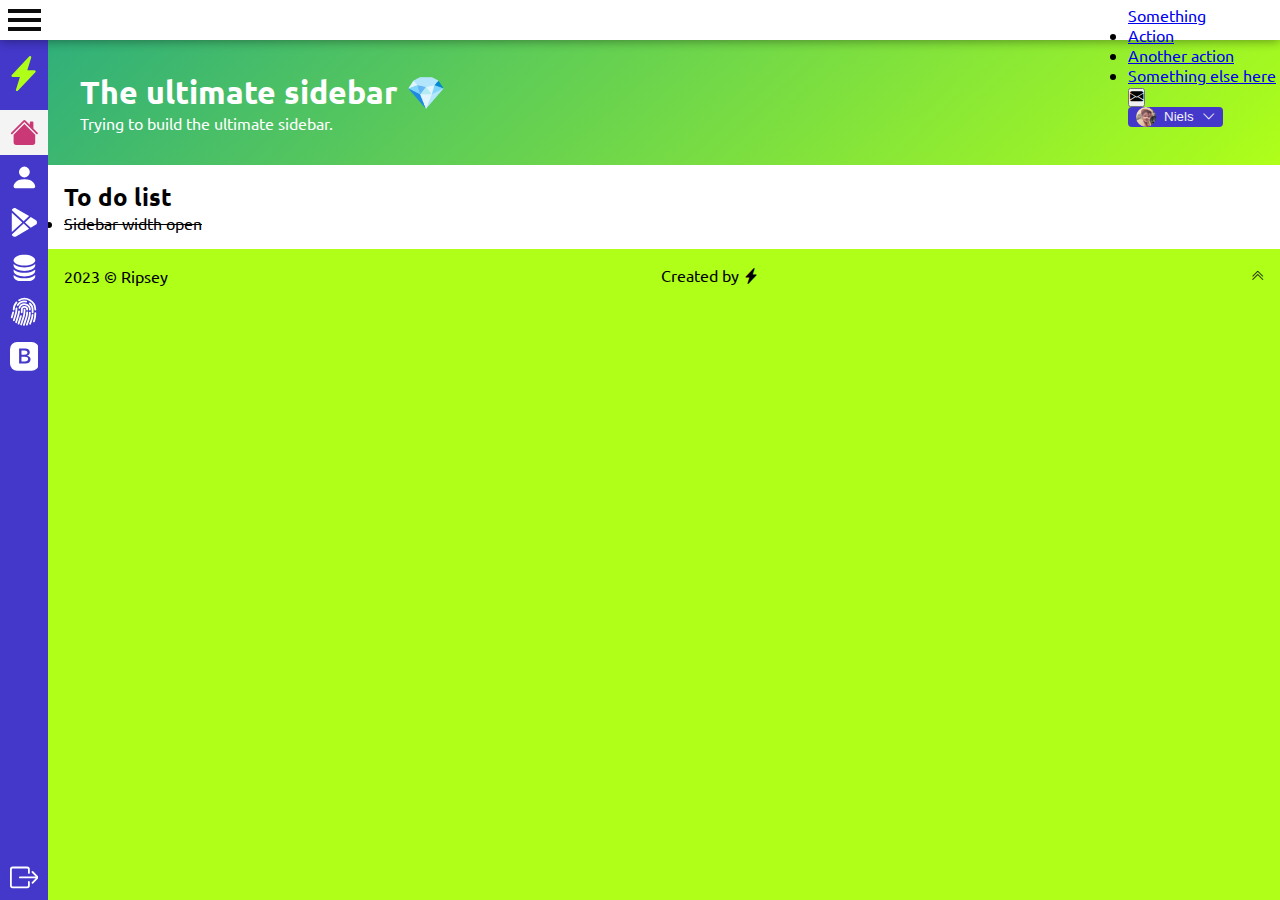
==== index.html @ 2b61cecc "Sidebar width open" ====
<!DOCTYPE html>
<html class="preload-transitions" lang="nl">
  <head>
    <meta charset="UTF-8" />
    <meta http-equiv="X-UA-Compatible" content="IE=edge" />
    <meta name="viewport" content="width=device-width, initial-scale=1.0" />
    <title>Sidebar demo</title>
    <link
      href="https://cdn.jsdelivr.net/npm/bootstrap@5.2.3/dist/css/bootstrap.min.css"
      rel="stylesheet"
      integrity="sha384-rbsA2VBKQhggwzxH7pPCaAqO46MgnOM80zW1RWuH61DGLwZJEdK2Kadq2F9CUG65"
      crossorigin="anonymous"
    />
    <link rel="stylesheet" href="default.css" />
    <script
      src="https://cdn.jsdelivr.net/npm/bootstrap@5.2.3/dist/js/bootstrap.bundle.min.js"
      integrity="sha384-kenU1KFdBIe4zVF0s0G1M5b4hcpxyD9F7jL+jjXkk+Q2h455rYXK/7HAuoJl+0I4"
      crossorigin="anonymous"
    ></script>
    <script defer src="app.js"></script>
  </head>

  <body>
    <section class="app">
      <section class="topbar">
        <button class="menu-icon-btn">
          <span></span>
          <span></span>
          <span></span>
        </button>
        <div class="d-flex gap-2">
          <div class="dropdown d-none d-sm-block">
            <a
              class="btn btn-sm btn-secondary dropdown-toggle"
              href="#"
              role="button"
              data-bs-toggle="dropdown"
              aria-expanded="false"
            >
              Something
            </a>

            <ul class="dropdown-menu">
              <li><a class="dropdown-item" href="#">Action</a></li>
              <li><a class="dropdown-item" href="#">Another action</a></li>
              <li><a class="dropdown-item" href="#">Something else here</a></li>
            </ul>
          </div>
          <button type="button" class="btn btn-sm btn-dark d-none d-sm-block">
            <i class="bi bi-envelope-fill"></i>
          </button>
          <button
            type="button"
            class="profile-settings-btn"
            data-settingsbar-btn
          >
            <img src="profile.jpeg" class="profile-picture" alt="" />
            Niels
            <i class="bi bi-chevron-down"></i>
          </button>
        </div>
      </section>
      <section class="wrapper">
        <aside class="sidebar" data-sidebar>
          <div class="top-sidebar">
            <a href="https://ripsey.be" target="_blank" class="brand-logo"
              ><svg
                xmlns="http://www.w3.org/2000/svg"
                width="24"
                height="24"
                class="bi bi-lightning-charge-fill brand-logo-svg"
                viewBox="0 0 16 16"
              >
                <path
                  d="M11.251.068a.5.5 0 0 1 .227.58L9.677 6.5H13a.5.5 0 0 1 .364.843l-8 8.5a.5.5 0 0 1-.842-.49L6.323 9.5H3a.5.5 0 0 1-.364-.843l8-8.5a.5.5 0 0 1 .615-.09z"
                /></svg
            ></a>
            <div class="brand-name">Ripsey</div>
          </div>
          <nav class="middle-sidebar">
            <ul class="sidebar-list">
              <li class="item is-active">
                <a href="another-dashboard-link.html" class="item-link">
                  <svg
                    xmlns="http://www.w3.org/2000/svg"
                    fill="currentColor"
                    class="item-icon bi bi-house-fill"
                    viewBox="0 0 16 16"
                  >
                    <path
                      d="M8.707 1.5a1 1 0 0 0-1.414 0L.646 8.146a.5.5 0 0 0 .708.708L8 2.207l6.646 6.647a.5.5 0 0 0 .708-.708L13 5.793V2.5a.5.5 0 0 0-.5-.5h-1a.5.5 0 0 0-.5.5v1.293L8.707 1.5Z"
                    />
                    <path
                      d="m8 3.293 6 6V13.5a1.5 1.5 0 0 1-1.5 1.5h-9A1.5 1.5 0 0 1 2 13.5V9.293l6-6Z"
                    />
                  </svg>
                  <div class="item-title">Dashboard</div>
                </a>
                <ul class="item-dropdown-closed-menu">
                  <li>
                    <a href="dashboard.html">Dashboard</a>
                  </li>
                </ul>
              </li>
              <li class="item">
                <a href="customers.html" class="item-link">
                  <svg
                    xmlns="http://www.w3.org/2000/svg"
                    fill="currentColor"
                    class="item-icon bi bi-person-fill"
                    viewBox="0 0 16 16"
                  >
                    <path
                      d="M3 14s-1 0-1-1 1-4 6-4 6 3 6 4-1 1-1 1H3Zm5-6a3 3 0 1 0 0-6 3 3 0 0 0 0 6Z"
                    />
                  </svg>
                  <div class="item-title">Customers</div>
                </a>
                <ul class="item-dropdown-closed-menu">
                  <li>
                    <a href="customers.html">Customers</a>
                  </li>
                </ul>
              </li>
              <li class="item">
                <div class="icon-link-label">
                  <a href="products-all.html" class="item-link">
                    <svg
                      xmlns="http://www.w3.org/2000/svg"
                      width="16"
                      height="16"
                      fill="currentColor"
                      class="item-icon bi bi-google-play"
                      viewBox="0 0 16 16"
                    >
                      <path
                        d="M14.222 9.374c1.037-.61 1.037-2.137 0-2.748L11.528 5.04 8.32 8l3.207 2.96 2.694-1.586Zm-3.595 2.116L7.583 8.68 1.03 14.73c.201 1.029 1.36 1.61 2.303 1.055l7.294-4.295ZM1 13.396V2.603L6.846 8 1 13.396ZM1.03 1.27l6.553 6.05 3.044-2.81L3.333.215C2.39-.341 1.231.24 1.03 1.27Z"
                      ></path>
                    </svg>
                    <div class="item-title">Products</div>
                  </a>
                  <label for="products-dropdown" name="label-dropdown-menu">
                    <i class="bi bi-chevron-down"></i>
                  </label>
                </div>
                <input
                  type="checkbox"
                  name="checkbox-dropdown-menu"
                  class="item-dropdown-check"
                  id="products-dropdown"
                />
                <ul class="item-dropdown-menu">
                  <li><a href="product-01.html">Product one</a></li>
                  <li><a href="product-02.html">Product two</a></li>
                </ul>
                <ul class="item-dropdown-closed-menu">
                  <li><a href="products.html">Products</a></li>
                  <li><a href="product-01.html">Product one</a></li>
                  <li><a href="product-02.html">Product two</a></li>
                </ul>
              </li>
              <li class="item">
                <div class="icon-link-label">
                  <a href="services-all.html" class="item-link">
                    <svg
                      xmlns="http://www.w3.org/2000/svg"
                      fill="currentColor"
                      class="item-icon bi bi-database-fill"
                      viewBox="0 0 16 16"
                    >
                      <path
                        d="M3.904 1.777C4.978 1.289 6.427 1 8 1s3.022.289 4.096.777C13.125 2.245 14 2.993 14 4s-.875 1.755-1.904 2.223C11.022 6.711 9.573 7 8 7s-3.022-.289-4.096-.777C2.875 5.755 2 5.007 2 4s.875-1.755 1.904-2.223Z"
                      />
                      <path
                        d="M2 6.161V7c0 1.007.875 1.755 1.904 2.223C4.978 9.71 6.427 10 8 10s3.022-.289 4.096-.777C13.125 8.755 14 8.007 14 7v-.839c-.457.432-1.004.751-1.49.972C11.278 7.693 9.682 8 8 8s-3.278-.307-4.51-.867c-.486-.22-1.033-.54-1.49-.972Z"
                      />
                      <path
                        d="M2 9.161V10c0 1.007.875 1.755 1.904 2.223C4.978 12.711 6.427 13 8 13s3.022-.289 4.096-.777C13.125 11.755 14 11.007 14 10v-.839c-.457.432-1.004.751-1.49.972-1.232.56-2.828.867-4.51.867s-3.278-.307-4.51-.867c-.486-.22-1.033-.54-1.49-.972Z"
                      />
                      <path
                        d="M2 12.161V13c0 1.007.875 1.755 1.904 2.223C4.978 15.711 6.427 16 8 16s3.022-.289 4.096-.777C13.125 14.755 14 14.007 14 13v-.839c-.457.432-1.004.751-1.49.972-1.232.56-2.828.867-4.51.867s-3.278-.307-4.51-.867c-.486-.22-1.033-.54-1.49-.972Z"
                      />
                    </svg>
                    <div class="item-title">Services</div>
                  </a>
                  <label for="services-dropdown" name="label-dropdown-menu">
                    <i class="bi bi-chevron-down"></i>
                  </label>
                </div>
                <input
                  type="checkbox"
                  name="checkbox-dropdown-menu"
                  class="item-dropdown-check"
                  id="services-dropdown"
                />
                <ul class="item-dropdown-menu">
                  <li><a href="service-01.html">Service one</a></li>
                  <li><a href="service-02.html">Service two</a></li>
                </ul>
                <ul class="item-dropdown-closed-menu">
                  <li><a href="products.html">Services</a></li>
                  <li><a href="service-01.html">Service one</a></li>
                  <li><a href="service-02.html">Service two</a></li>
                </ul>
              </li>
              <li class="item">
                <a href="v1/index.html" class="item-link">
                  <svg
                    xmlns="http://www.w3.org/2000/svg"
                    width="16"
                    height="16"
                    fill="currentColor"
                    class="item-icon bi bi-fingerprint"
                    viewBox="0 0 16 16"
                  >
                    <path
                      d="M8.06 6.5a.5.5 0 0 1 .5.5v.776a11.5 11.5 0 0 1-.552 3.519l-1.331 4.14a.5.5 0 0 1-.952-.305l1.33-4.141a10.5 10.5 0 0 0 .504-3.213V7a.5.5 0 0 1 .5-.5Z"
                    ></path>
                    <path
                      d="M6.06 7a2 2 0 1 1 4 0 .5.5 0 1 1-1 0 1 1 0 1 0-2 0v.332c0 .409-.022.816-.066 1.221A.5.5 0 0 1 6 8.447c.04-.37.06-.742.06-1.115V7Zm3.509 1a.5.5 0 0 1 .487.513 11.5 11.5 0 0 1-.587 3.339l-1.266 3.8a.5.5 0 0 1-.949-.317l1.267-3.8a10.5 10.5 0 0 0 .535-3.048A.5.5 0 0 1 9.569 8Zm-3.356 2.115a.5.5 0 0 1 .33.626L5.24 14.939a.5.5 0 1 1-.955-.296l1.303-4.199a.5.5 0 0 1 .625-.329Z"
                    ></path>
                    <path
                      d="M4.759 5.833A3.501 3.501 0 0 1 11.559 7a.5.5 0 0 1-1 0 2.5 2.5 0 0 0-4.857-.833.5.5 0 1 1-.943-.334Zm.3 1.67a.5.5 0 0 1 .449.546 10.72 10.72 0 0 1-.4 2.031l-1.222 4.072a.5.5 0 1 1-.958-.287L4.15 9.793a9.72 9.72 0 0 0 .363-1.842.5.5 0 0 1 .546-.449Zm6 .647a.5.5 0 0 1 .5.5c0 1.28-.213 2.552-.632 3.762l-1.09 3.145a.5.5 0 0 1-.944-.327l1.089-3.145c.382-1.105.578-2.266.578-3.435a.5.5 0 0 1 .5-.5Z"
                    ></path>
                    <path
                      d="M3.902 4.222a4.996 4.996 0 0 1 5.202-2.113.5.5 0 0 1-.208.979 3.996 3.996 0 0 0-4.163 1.69.5.5 0 0 1-.831-.556Zm6.72-.955a.5.5 0 0 1 .705-.052A4.99 4.99 0 0 1 13.059 7v1.5a.5.5 0 1 1-1 0V7a3.99 3.99 0 0 0-1.386-3.028.5.5 0 0 1-.051-.705ZM3.68 5.842a.5.5 0 0 1 .422.568c-.029.192-.044.39-.044.59 0 .71-.1 1.417-.298 2.1l-1.14 3.923a.5.5 0 1 1-.96-.279L2.8 8.821A6.531 6.531 0 0 0 3.058 7c0-.25.019-.496.054-.736a.5.5 0 0 1 .568-.422Zm8.882 3.66a.5.5 0 0 1 .456.54c-.084 1-.298 1.986-.64 2.934l-.744 2.068a.5.5 0 0 1-.941-.338l.745-2.07a10.51 10.51 0 0 0 .584-2.678.5.5 0 0 1 .54-.456Z"
                    ></path>
                    <path
                      d="M4.81 1.37A6.5 6.5 0 0 1 14.56 7a.5.5 0 1 1-1 0 5.5 5.5 0 0 0-8.25-4.765.5.5 0 0 1-.5-.865Zm-.89 1.257a.5.5 0 0 1 .04.706A5.478 5.478 0 0 0 2.56 7a.5.5 0 0 1-1 0c0-1.664.626-3.184 1.655-4.333a.5.5 0 0 1 .706-.04ZM1.915 8.02a.5.5 0 0 1 .346.616l-.779 2.767a.5.5 0 1 1-.962-.27l.778-2.767a.5.5 0 0 1 .617-.346Zm12.15.481a.5.5 0 0 1 .49.51c-.03 1.499-.161 3.025-.727 4.533l-.07.187a.5.5 0 0 1-.936-.351l.07-.187c.506-1.35.634-2.74.663-4.202a.5.5 0 0 1 .51-.49Z"
                    ></path>
                  </svg>
                  <div class="item-title">First release</div>
                </a>
                <ul class="item-dropdown-closed-menu">
                  <li>
                    <a href="v1/index.html">First release</a>
                  </li>
                </ul>
              </li>
              <li class="item">
                <a href="bootstrap.html" class="item-link">
                  <svg
                    xmlns="http://www.w3.org/2000/svg"
                    fill="currentColor"
                    class="item-icon bi bi-bootstrap-fill"
                    viewBox="0 0 16 16"
                  >
                    <path
                      d="M6.375 7.125V4.658h1.78c.973 0 1.542.457 1.542 1.237 0 .802-.604 1.23-1.764 1.23H6.375zm0 3.762h1.898c1.184 0 1.81-.48 1.81-1.377 0-.885-.65-1.348-1.886-1.348H6.375v2.725z"
                    />
                    <path
                      d="M4.002 0a4 4 0 0 0-4 4v8a4 4 0 0 0 4 4h8a4 4 0 0 0 4-4V4a4 4 0 0 0-4-4h-8zm1.06 12V3.545h3.399c1.587 0 2.543.809 2.543 2.11 0 .884-.65 1.675-1.483 1.816v.1c1.143.117 1.904.931 1.904 2.033 0 1.488-1.084 2.396-2.888 2.396H5.062z"
                    />
                  </svg>
                  <div class="item-title">Bootstrap</div>
                </a>
                <ul class="item-dropdown-closed-menu">
                  <li>
                    <a href="bootstrap.html">Bootstrap</a>
                  </li>
                </ul>
              </li>
            </ul>
          </nav>
          <div class="bottom-sidebar">
            <ul class="sidebar-list">
              <li class="item">
                <a href="another-dashboard-link.html" class="item-link">
                  <svg
                    xmlns="http://www.w3.org/2000/svg"
                    fill="currentColor"
                    class="item-icon bi bi-box-arrow-right"
                    viewBox="0 0 16 16"
                  >
                    <path
                      fill-rule="evenodd"
                      d="M10 12.5a.5.5 0 0 1-.5.5h-8a.5.5 0 0 1-.5-.5v-9a.5.5 0 0 1 .5-.5h8a.5.5 0 0 1 .5.5v2a.5.5 0 0 0 1 0v-2A1.5 1.5 0 0 0 9.5 2h-8A1.5 1.5 0 0 0 0 3.5v9A1.5 1.5 0 0 0 1.5 14h8a1.5 1.5 0 0 0 1.5-1.5v-2a.5.5 0 0 0-1 0v2z"
                    ></path>
                    <path
                      fill-rule="evenodd"
                      d="M15.854 8.354a.5.5 0 0 0 0-.708l-3-3a.5.5 0 0 0-.708.708L14.293 7.5H5.5a.5.5 0 0 0 0 1h8.793l-2.147 2.146a.5.5 0 0 0 .708.708l3-3z"
                    ></path>
                  </svg>
                  <div class="item-title">Log out</div>
                </a>
              </li>
            </ul>
          </div>
        </aside>
        <section class="content">
          <header class="header">
            <h1>The ultimate sidebar 💎</h1>
            <p>Trying to build the ultimate sidebar.</p>
          </header>
          <main>
            <h2>To do list</h2>
            <ul>
              <li><s>Sidebar width open</s></li>
            </ul>
          </main>
          <footer>
            <div class="footer-content">
              <div>2023 © Ripsey</div>
              <div>
                Created by
                <a href="https://github.com/ripsey" target="_blank"
                  ><i class="bi bi-lightning-charge-fill"></i
                ></a>
              </div>
              <button id="go-to-top" title="Go back to top of the page">
                <i class="bi bi-chevron-double-up"></i>
              </button>
            </div>
          </footer>
        </section>
        <aside class="settingsbar">
          <div class="dropdown d-sm-none">
            <a
              class="btn btn-sm btn-light dropdown-toggle w-100 mb-2"
              href="#"
              role="button"
              data-bs-toggle="dropdown"
              aria-expanded="false"
            >
              Something
            </a>

            <ul class="dropdown-menu">
              <li><a class="dropdown-item" href="#">Action</a></li>
              <li><a class="dropdown-item" href="#">Another action</a></li>
              <li><a class="dropdown-item" href="#">Something else here</a></li>
            </ul>
          </div>
          <button
            type="button"
            class="btn btn-sm btn-dark d-sm-none w-100 mb-2"
          >
            <i class="bi bi-envelope-fill"></i>
          </button>
          <h3>Account</h3>
          <p class="mb-0 fw-bold">Name</p>
          <p class="mb-0">Niels Lastname</p>
          <p class="mb-0 fw-bold">Account ID</p>
          <p class="mb-0">123456789</p>
          <p class="mb-0 fw-bold">Session expires in</p>
          <p class="mb-0">60 minutes</p>
          <a href="#" class="btn btn-sm btn-light w-100 mt-2">My profile</a>
          <a href="#" class="btn btn-sm btn-light w-100 mt-2">Change avatar</a>
          <h3 class="mt-3">Settings</h3>
          <p class="mt-3 mb-1 fw-bold">Sidebar</p>
          <div class="d-flex gap-3 form-check form-switch">
            <input
              class="form-check-input"
              type="checkbox"
              role="switch"
              id="sidebar-always-open"
              name="sidebar-always-open"
            />
            <label class="form-check-label" for="sidebar-always-open"
              >Always open</label
            >
          </div>
          <div class="d-flex gap-3 form-check form-switch">
            <input
              class="form-check-input"
              type="checkbox"
              role="switch"
              id="sidebar-dropdown-open"
              name="sidebar-dropdown-open"
            />
            <label class="form-check-label" for="sidebar-dropdown-open"
              >Dropdowns open</label
            >
          </div>
          <div class="d-flex gap-3 form-check form-switch">
            <input
              class="form-check-input"
              type="checkbox"
              role="switch"
              id="sidebar-hide-header"
              name="sidebar-hide-header"
            />
            <label class="form-check-label" for="sidebar-hide-header">
              Hide header
            </label>
          </div>
          <p class="mt-3 mb-1 fw-bold">Theme</p>
          <div class="d-flex gap-3 form-check form-switch">
            <input
              class="form-check-input"
              type="radio"
              role="switch"
              id="theme-default"
              name="theme-switch"
              value="default"
              checked
            />
            <label class="form-check-label" for="theme-switch-default"
              >Default</label
            >
          </div>
          <div class="d-flex gap-3 form-check form-switch">
            <input
              class="form-check-input"
              type="radio"
              role="switch"
              id="theme-dark"
              name="theme-switch"
              value="dark"
            />
            <label class="form-check-label" for="theme-switch-dark">Dark</label>
          </div>
          <div class="d-flex gap-3 form-check form-switch">
            <input
              class="form-check-input"
              type="radio"
              role="switch"
              id="theme-light"
              name="theme-switch"
              value="light"
            />
            <label class="form-check-label" for="theme-switch-dark"
              >Light</label
            >
          </div>
          <div class="d-flex gap-3 form-check form-switch">
            <input
              class="form-check-input"
              type="radio"
              role="switch"
              id="theme-belgium"
              name="theme-switch"
              value="belgium"
            />
            <label class="form-check-label" for="theme-switch-belgium"
              >Belgium</label
            >
          </div>
          <div class="d-flex gap-3 form-check form-switch">
            <input
              class="form-check-input"
              type="radio"
              role="switch"
              id="theme-christmas"
              name="theme-switch"
              value="christmas"
            />
            <label class="form-check-label" for="theme-switch-christmas"
              >Christmas</label
            >
          </div>
          <p class="mt-3 mb-1 fw-bold">Experimental</p>
          <div class="d-flex gap-3 form-check form-switch">
            <input
              class="form-check-input"
              type="checkbox"
              role="switch"
              id="sidebar-disco"
              name="sidebar-disco"
            />
            <label
              class="form-check-label"
              for="sidebar-disco"
              title="Experimental"
              >Disco</label
            >
          </div>
          <p class="mt-3 mb-0 fw-bold">The ultimate sidebar</p>
          <p class="mb-1">Version 1.02</p>
          <a href="#" class="btn btn-sm btn-light w-100 mb-5">View updates</a>
        </aside>
      </section>
    </section>
  </body>
</html>
---- default.css ----
@import "https://cdn.jsdelivr.net/npm/bootstrap-icons@1.10.2/font/bootstrap-icons.css";
@import "https://fonts.googleapis.com/css2?family=Ubuntu&display=swap";
*,
::before,
::after {
  box-sizing: border-box;
  margin: 0;
  padding: 0;
}
:root {
  --accent-color: #afff19;
  --accent-color-secondary: #ca3876;
  --brand-icon: 4.5rem;
  --brandname-color: #fff;
  --dark-gray: #0d0d0d;
  --light-gray: #e8e8e8;
  --lightest-gray: #f4f4f4;
  --medium-gray: #606060;
  --topbar-background: #fff;
  --topbar-height: 2.5rem;
  --sidebar-top-color: #fff;
  --sidebar-top-background: #4338ca;
  --sidebar-background: #4338ca;
  --sidebar-dropdown-background: #f5f5f5;
  --sidebar-svg-color: #fff;
  --sidebar-item-color: #f4f4f4;
  --sidebar-icon: 1.8rem;
  --sidebar-width: 3rem;
  --sidebar-width-open: 15rem;
  --settings-background: #4338ca;
  --settings-background-hover: #7681b8;
  --settings-width: 14rem;
  --wrapper-background: #fff;
  --header-background: #30af7a;
  --header-background-gradient: #afff19;
  --header-color: #fff;
  --footer-background: #afff19;
  --footer-color: #000;
  --selection-background-color: #e1ff00;
  --selection-color: #000;
}
:root:has(.settingsbar #theme-belgium:checked) {
  --accent-color: #b41a1a;
  --accent-color-secondary: #e10074;
  --footer-background: #e1ff00;
  --footer-color: #000;
  --header-background: #a03333;
  --header-background-gradient: #610d11;
  --header-color: #fff;
  --settings-background: #851616;
  --sidebar-background: #2e2e29;
  --sidebar-background-gradient: #838383;
  --sidebar-dropdown-background: #965a5a;
  --sidebar-top-background: #2e2e29;
  --sidebar-top-color: #fff;
  --topbar-background: #ccc916;
}
:root:has(.settingsbar #theme-christmas:checked) {
  --accent-color: #00aeff;
  --accent-color-secondary: #e10074;
  --footer-background: #e1ff00;
  --footer-color: #000;
  --header-background: #e4b61e;
  --header-background-gradient: #b9ad00;
  --header-color: #fff;
  --settings-background: #399b62;
  --sidebar-background: #832323;
  --sidebar-background-gradient: #6b1a1a;
  --sidebar-dropdown-background: #e4b61e;
  --sidebar-top-background: #832323;
  --sidebar-top-color: #fff;
  --topbar-background: #2e5f29;
}
:root:has(.settingsbar #theme-dark:checked) {
  --accent-color: #e1ff00;
  --accent-color-secondary: #e10074;
  --footer-background: #e1ff00;
  --footer-color: #000;
  --header-background: #2e2e2e;
  --header-background-gradient: #000;
  --header-color: #fff;
  --settings-background: #332323;
  --sidebar-background: #2e2e2e;
  --sidebar-dropdown-background: #b8b8b8;
  --sidebar-top-background: #2e2e2e;
  --sidebar-top-color: #fff;
  --text-color: #fff;
  --topbar-background: #fff;
  --wrapper-background: #1e1e1e;
}
:root:has(.settingsbar #theme-light:checked) {
  --accent-color: #e1ff00;
  --accent-color-secondary: #e10074;
  --footer-background: #e1ff00;
  --footer-color: #000;
  --header-background: #4338ca;
  --header-background-gradient: #000;
  --header-color: #fff;
  --settings-background: #888888;
  --sidebar-background: #fff;
  --sidebar-dropdown-background: #d8d8d8;
  --sidebar-top-background: #fff;
  --sidebar-top-color: #fff;
  --text-color: #000;
  --topbar-background: #fff;
  --sidebar-svg-color: #000;
  --sidebar-item-color: #000;
  --brandname-color: #000;
  --wrapper-background: #fff;
}
body {
  /* color: var(--text-color, currentColor); */
  font-family: "Ubuntu", sans-serif;
}
::-moz-selection {
  color: var(--selection-color);
  background: var(--selection-background-color);
}

::selection {
  color: var(--selection-color);
  background: var(--selection-background-color);
}
@keyframes color {
  0% {
    background: #3cc;
  }

  20% {
    background: #782d9b;
  }

  40% {
    background: #3bac57;
  }

  60% {
    background: #fcca00;
  }

  80% {
    background: #d66d27;
  }

  100% {
    background: #3d33cc;
  }
}
@-webkit-keyframes shine {
  from {
    -webkit-mask-position: 150%;
  }

  to {
    -webkit-mask-position: -50%;
  }
}
h1,
h2,
h3,
h4,
h5,
h6 {
  font-weight: 700;
}
.preload-transitions * {
  -moz-transition: none !important;
  -ms-transition: none !important;
  -o-transition: none !important;
  -webkit-transition: none !important;
  transition: none !important;
}
.topbar {
  background-color: var(--topbar-background);
  box-shadow: 0 1px 10px 0 #00000066;
  display: flex;
  height: var(--topbar-height);
  justify-content: space-between;
  padding: 0.3rem 0.25rem;
  position: sticky;
  top: 0;
  z-index: 99;
}
.brand-name {
  color: var(--brandname-color);
  font-size: 2rem;
  font-weight: 700;
  margin-top: 0.5rem;
}
.brand-name:hover {
  -webkit-mask-image: linear-gradient(
    -75deg,
    rgba(0, 0, 0, 0.6) 30%,
    #000 50%,
    rgba(0, 0, 0, 0.6) 70%
  );
  -webkit-mask-size: 200%;
  animation: shine 2s infinite;
  cursor: default;
}
.wrapper {
  background-color: var(--wrapper-background);
  display: flex;
}
.content {
  display: flex;
  flex-direction: column;
  flex-grow: 1;
}
header.header {
  background: linear-gradient(
    317deg,
    var(--header-background-gradient) 0%,
    var(--header-background) 100%
  );
  background-color: var(--header-background);
  color: var(--header-color);
  padding: 2rem;
}
main {
  margin: 1rem;
}
footer {
  background-color: var(--footer-background);
  color: var(--footer-color);
  flex-grow: 1;
  padding: 1rem;
  text-align: center;
}
footer button {
  background-color: transparent;
  border: none;
}
.footer-content {
  align-items: center;
  display: flex;
  justify-content: space-between;
}
.menu-icon-btn {
  appearance: none;
  background: none;
  border: none;
  cursor: pointer;
  outline: none;
  padding-inline: 0.25rem;
  user-select: none;
  z-index: 100;
}
.menu-icon-btn span {
  background-color: var(--dark-gray);
  display: block;
  height: 4px;
  transform-origin: 0 0;
  transition: 0.4s;
  width: 33px;
}
.menu-icon-btn:hover span:nth-child(2) {
  background-color: var(--accent-color-secondary);
  transform: translate(10px);
}
.menu-icon-btn.is-active span:nth-child(1) {
  transform: translate(0px, -2px) rotate(45deg);
}
.menu-icon-btn.is-active span:nth-child(2) {
  opacity: 0;
  transform: translateX(15px);
}
.menu-icon-btn.is-active span:nth-child(3) {
  transform: translate(-3px, 3px) rotate(-45deg);
}
.menu-icon-btn.is-active:hover span {
  background-color: var(--accent-color-secondary);
}
.sidebar {
  position: sticky;
  display: flex;
  flex-direction: column;
  height: calc(100vh - var(--topbar-height));
  width: var(--sidebar-width);
  background-color: var(--sidebar-background);
  /* overflow: visible; */
  top: var(--topbar-height);
  transition-duration: 500ms;
  transition-property: width;
  transition-timing-function: ease-in-out;
  z-index: 1;
}
.sidebar.open {
  width: var(--sidebar-width-open);
  /* width: 100%; */
}
.sidebar.open .item-dropdown-closed-menu {
  pointer-events: none;
}
.sidebar .top-sidebar {
  align-items: center;
  background-color: var(--sidebar-top-background);
  display: flex;
  flex-direction: column;
  padding: 1rem;
}
.sidebar.open .brand-name {
  align-items: center;
  display: flex;
}
.sidebar .brand-logo-svg {
  fill: var(--accent-color);
  height: 2.2rem;
  width: 2.2rem;
}
.sidebar.open .brand-logo-svg {
  height: var(--brand-icon);
  width: var(--brand-icon);
}
.middle-sidebar {
  flex-grow: 1;
  overflow-x: hidden;
}
.sidebar-list {
  margin: 0;
  padding: 0;
  white-space: nowrap;
}
.settingsbar {
  background-color: var(--settings-background);
  color: var(--lightest-gray);
  height: 100vh;
  overflow-y: auto;
  padding: 1rem;
  position: fixed;
  right: -14rem;
  transition: right 0.5s ease-in-out;
  width: var(--settings-width);
  z-index: 1;
}
.settingsbar.is-active {
  right: 0;
}
.item-icon {
  flex-shrink: 0;
  height: var(--sidebar-icon);
  width: var(--sidebar-icon);
}
.sidebar-list-item {
  display: flex;
  flex-direction: column;
}
.profile-picture {
  border-radius: 50%;
  height: 20px;
  object-fit: cover;
  width: 20px;
}
.profile-settings-btn {
  align-items: center;
  background-color: var(--settings-background);
  border: 0;
  border-radius: 0.25rem;
  color: var(--lightest-gray);
  display: flex;
  gap: 0.5rem;
  justify-content: center;
  padding-inline: 0.5rem;
}
.profile-settings-btn:hover {
  background-color: var(--settings-background-hover);
  color: var(--lightest-gray);
}
.disco {
  animation: color 9s infinite alternate-reverse;
  background: #3cc;
}
.disco-2 {
  animation: color 4s infinite alternate;
  background: #33cc47;
}
footer a,
footer button,
.sidebar-dropdown-item a {
  color: var(--footer-color);
}
footer a:hover {
  color: var(--accent-color-secondary);
}
.menu-icon-btn span:nth-child(1),
.menu-icon-btn span:nth-child(2) {
  margin-bottom: 5px;
}
.sidebar.open .sidebar-dropdown-link {
  justify-content: space-between;
}
.sidebar:not(.open) .sidebar-list li:hover a.sidebar-link,
.sidebar:not(.open) .sidebar-list li:hover a.sidebar-dropdown-link {
  background-color: #fff;
  color: var(--accent-color-secondary);
}
.sidebar:not(.open) .item,
.sidebar .item .icon-link-label {
  display: flex;
}
.sidebar .item {
  transition-duration: 250ms;
  transition-property: background;
}
.sidebar .item a {
  align-items: center;
  color: var(--lightest-gray);
  display: flex;
  gap: 1rem;
  text-decoration: none;
}
.sidebar .item a svg {
  fill: var(--sidebar-svg-color);
}
.sidebar .item a.item-link {
  padding: 0.5rem 0.75rem;
  color: var(--sidebar-item-color);
}
.sidebar.open .item a.item-link {
  flex-grow: 1;
}
.sidebar .item label {
  display: flex;
  align-items: center;
  color: var(--lightest-gray);
  padding: 0.5rem 0.75rem;
}
.sidebar .item label:hover {
  background-color: var(--sidebar-dropdown-background);
}
.sidebar .item ul.item-dropdown-menu {
  -ms-user-select: none;
  -webkit-user-select: none;
  background-color: var(--sidebar-dropdown-background);
  display: none;
  padding: 0;
  user-select: none;
  width: 100%;
}
.sidebar .item ul.item-dropdown-menu li {
  list-style-type: none;
}
.sidebar .item ul.item-dropdown-menu li:hover {
  background-color: var(--light-gray);
}
.sidebar .item ul.item-dropdown-menu li a {
  color: rgb(0, 0, 0);
  padding: 0.25rem 1rem;
}
input[type="checkbox"]:checked ~ .item-dropdown-menu {
  display: block;
}
.sidebar .brand-name,
.sidebar:not(.open) .sidebar-dropdown-item,
.sidebar:not(.open) .sidebar-list li label,
.sidebar:not(.open) .sidebar-list li a .item-title,
.sidebar:not(.open) .sidebar-list li .item-dropdown-check,
.sidebar:not(.open) .sidebar-list li .item-dropdown-menu,
.sidebar .item input[type="checkbox"] {
  display: none;
}
.sidebar .sidebar-list li .item-dropdown-closed-menu {
  position: absolute;
  left: 100%;
  opacity: 0;
  padding: 1rem;
  list-style-type: none;
  background-color: var(--dark-gray);
  border-radius: 0 0.5rem 0.5rem 0;
}
.sidebar:not(.open) .sidebar-list li .item-dropdown-closed-menu {
  pointer-events: none;
  transition: none;
}
.sidebar:not(.open) .sidebar-list li:hover .item-dropdown-closed-menu {
  opacity: 1;
  pointer-events: auto;
}
.sidebar .sidebar-list li .item-dropdown-closed-menu li a {
  background-color: var(--dark-gray);
  color: var(--lightest-gray);
  text-decoration: none;
}
.sidebar .sidebar-list li .item-dropdown-closed-menu li a:hover {
  color: var(--accent-color);
}
.sidebar .sidebar-list li .item-dropdown-closed-menu li:nth-child(1) {
  font-weight: 700;
}
.sidebar:not(.open) .sidebar-link,
.sidebar-dropdown-link,
.sidebar:not(.open) .item {
  justify-content: center;
}
.sidebar .item:hover,
.sidebar .item.is-active {
  background-color: var(--lightest-gray);
}
.sidebar .item:hover a,
.sidebar .item:hover label,
.sidebar .item.is-active a,
.sidebar .item.is-active label {
  color: var(--dark-gray);
}
.sidebar .item:hover svg,
.sidebar .item.is-active svg {
  fill: var(--accent-color-secondary);
}
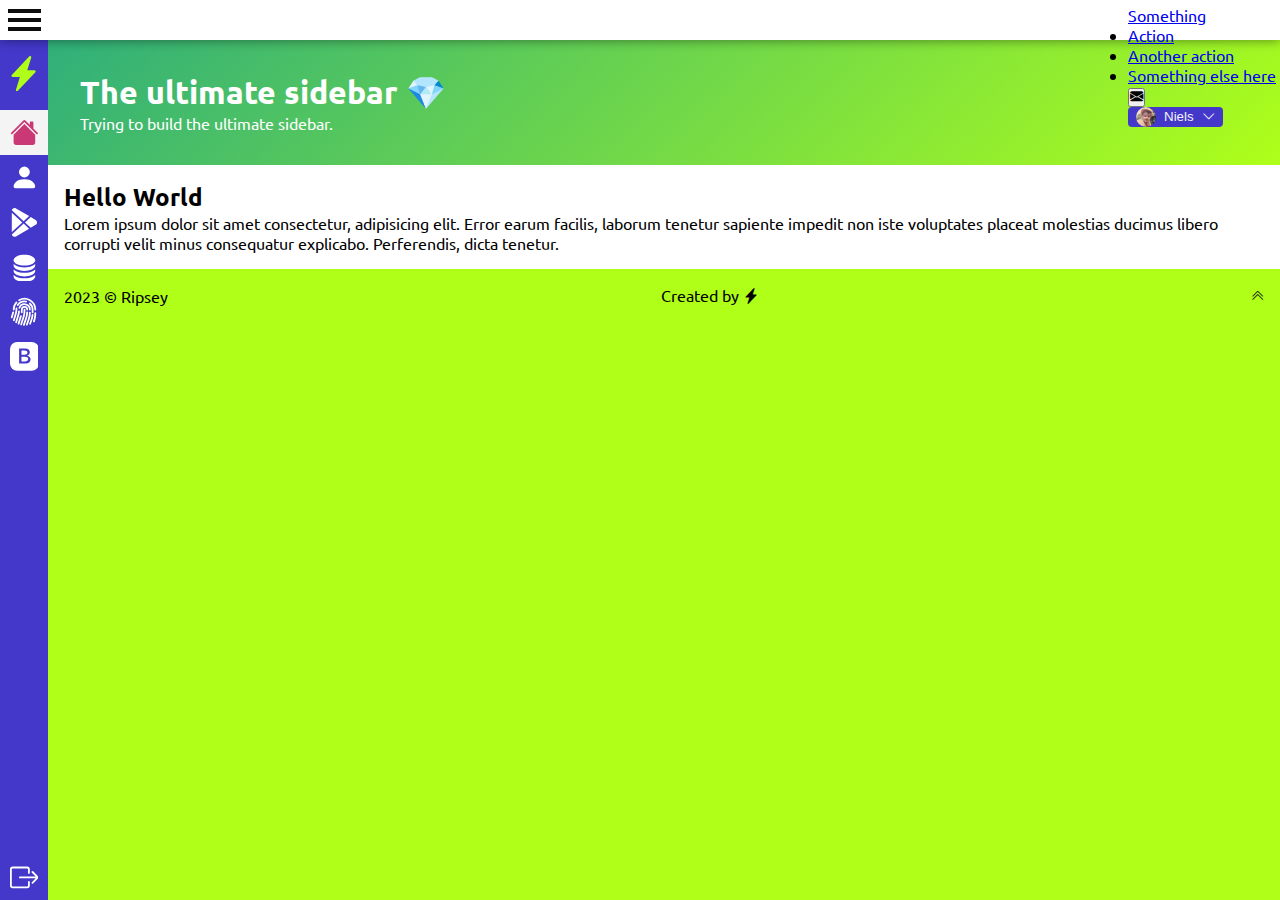
==== commit fa30cbd0: "min-width fix" ====
--- a/index.html
+++ b/index.html
@@ -4,20 +4,20 @@
     <meta charset="UTF-8" />
     <meta http-equiv="X-UA-Compatible" content="IE=edge" />
     <meta name="viewport" content="width=device-width, initial-scale=1.0" />
-    <title>Sidebar demo</title>
+    <title>Ultimate sidebar</title>
     <link
       href="https://cdn.jsdelivr.net/npm/bootstrap@5.2.3/dist/css/bootstrap.min.css"
       rel="stylesheet"
       integrity="sha384-rbsA2VBKQhggwzxH7pPCaAqO46MgnOM80zW1RWuH61DGLwZJEdK2Kadq2F9CUG65"
       crossorigin="anonymous"
     />
-    <link rel="stylesheet" href="default.css" />
     <script
       src="https://cdn.jsdelivr.net/npm/bootstrap@5.2.3/dist/js/bootstrap.bundle.min.js"
       integrity="sha384-kenU1KFdBIe4zVF0s0G1M5b4hcpxyD9F7jL+jjXkk+Q2h455rYXK/7HAuoJl+0I4"
       crossorigin="anonymous"
     ></script>
-    <script defer src="app.js"></script>
+    <link rel="stylesheet" href="v1/default.css" />
+    <script defer src="v1/app.js"></script>
   </head>
 
   <body>
@@ -80,7 +80,7 @@
           <nav class="middle-sidebar">
             <ul class="sidebar-list">
               <li class="item is-active">
-                <a href="another-dashboard-link.html" class="item-link">
+                <a href="/" class="item-link">
                   <svg
                     xmlns="http://www.w3.org/2000/svg"
                     fill="currentColor"
@@ -293,10 +293,13 @@
             <p>Trying to build the ultimate sidebar.</p>
           </header>
           <main>
-            <h2>To do list</h2>
-            <ul>
-              <li><s>Sidebar width open</s></li>
-            </ul>
+            <h2>Hello World</h2>
+            <p>
+              Lorem ipsum dolor sit amet consectetur, adipisicing elit. Error
+              earum facilis, laborum tenetur sapiente impedit non iste
+              voluptates placeat molestias ducimus libero corrupti velit minus
+              consequatur explicabo. Perferendis, dicta tenetur.
+            </p>
           </main>
           <footer>
             <div class="footer-content">
--- a/v1/default.css
+++ b/v1/default.css
@@ -0,0 +1,509 @@
+@import "https://cdn.jsdelivr.net/npm/bootstrap-icons@1.10.2/font/bootstrap-icons.css";
+@import "https://fonts.googleapis.com/css2?family=Ubuntu&display=swap";
+*,
+::before,
+::after {
+  box-sizing: border-box;
+  margin: 0;
+  padding: 0;
+}
+:root {
+  --accent-color: #afff19;
+  --accent-color-secondary: #ca3876;
+  --brand-icon: 4.5rem;
+  --brandname-color: #fff;
+  --dark-gray: #0d0d0d;
+  --light-gray: #e8e8e8;
+  --lightest-gray: #f4f4f4;
+  --medium-gray: #606060;
+  --topbar-background: #fff;
+  --topbar-height: 2.5rem;
+  --sidebar-top-color: #fff;
+  --sidebar-top-background: #4338ca;
+  --sidebar-background: #4338ca;
+  --sidebar-dropdown-background: #f5f5f5;
+  --sidebar-svg-color: #fff;
+  --sidebar-item-color: #f4f4f4;
+  --sidebar-icon: 1.8rem;
+  --sidebar-width: 3rem;
+  --sidebar-width-open: 15rem;
+  --settings-background: #4338ca;
+  --settings-background-hover: #7681b8;
+  --settings-width: 14rem;
+  --wrapper-background: #fff;
+  --header-background: #30af7a;
+  --header-background-gradient: #afff19;
+  --header-color: #fff;
+  --footer-background: #afff19;
+  --footer-color: #000;
+  --selection-background-color: #e1ff00;
+  --selection-color: #000;
+}
+:root:has(.settingsbar #theme-belgium:checked) {
+  --accent-color: #b41a1a;
+  --accent-color-secondary: #e10074;
+  --footer-background: #e1ff00;
+  --footer-color: #000;
+  --header-background: #a03333;
+  --header-background-gradient: #610d11;
+  --header-color: #fff;
+  --settings-background: #851616;
+  --sidebar-background: #2e2e29;
+  --sidebar-background-gradient: #838383;
+  --sidebar-dropdown-background: #965a5a;
+  --sidebar-top-background: #2e2e29;
+  --sidebar-top-color: #fff;
+  --topbar-background: #ccc916;
+}
+:root:has(.settingsbar #theme-christmas:checked) {
+  --accent-color: #00aeff;
+  --accent-color-secondary: #e10074;
+  --footer-background: #e1ff00;
+  --footer-color: #000;
+  --header-background: #e4b61e;
+  --header-background-gradient: #b9ad00;
+  --header-color: #fff;
+  --settings-background: #399b62;
+  --sidebar-background: #832323;
+  --sidebar-background-gradient: #6b1a1a;
+  --sidebar-dropdown-background: #e4b61e;
+  --sidebar-top-background: #832323;
+  --sidebar-top-color: #fff;
+  --topbar-background: #2e5f29;
+}
+:root:has(.settingsbar #theme-dark:checked) {
+  --accent-color: #e1ff00;
+  --accent-color-secondary: #e10074;
+  --footer-background: #e1ff00;
+  --footer-color: #000;
+  --header-background: #2e2e2e;
+  --header-background-gradient: #000;
+  --header-color: #fff;
+  --settings-background: #332323;
+  --sidebar-background: #2e2e2e;
+  --sidebar-dropdown-background: #b8b8b8;
+  --sidebar-top-background: #2e2e2e;
+  --sidebar-top-color: #fff;
+  --text-color: #fff;
+  --topbar-background: #fff;
+  --wrapper-background: #1e1e1e;
+}
+:root:has(.settingsbar #theme-light:checked) {
+  --accent-color: #e1ff00;
+  --accent-color-secondary: #e10074;
+  --footer-background: #e1ff00;
+  --footer-color: #000;
+  --header-background: #4338ca;
+  --header-background-gradient: #000;
+  --header-color: #fff;
+  --settings-background: #888888;
+  --sidebar-background: #fff;
+  --sidebar-dropdown-background: #d8d8d8;
+  --sidebar-top-background: #fff;
+  --sidebar-top-color: #fff;
+  --text-color: #000;
+  --topbar-background: #fff;
+  --sidebar-svg-color: #000;
+  --sidebar-item-color: #000;
+  --brandname-color: #000;
+  --wrapper-background: #fff;
+}
+body {
+  /* color: var(--text-color, currentColor); */
+  font-family: "Ubuntu", sans-serif;
+}
+::-moz-selection {
+  color: var(--selection-color);
+  background: var(--selection-background-color);
+}
+
+::selection {
+  color: var(--selection-color);
+  background: var(--selection-background-color);
+}
+@keyframes color {
+  0% {
+    background: #3cc;
+  }
+
+  20% {
+    background: #782d9b;
+  }
+
+  40% {
+    background: #3bac57;
+  }
+
+  60% {
+    background: #fcca00;
+  }
+
+  80% {
+    background: #d66d27;
+  }
+
+  100% {
+    background: #3d33cc;
+  }
+}
+@-webkit-keyframes shine {
+  from {
+    -webkit-mask-position: 150%;
+  }
+
+  to {
+    -webkit-mask-position: -50%;
+  }
+}
+h1,
+h2,
+h3,
+h4,
+h5,
+h6 {
+  font-weight: 700;
+}
+.preload-transitions * {
+  -moz-transition: none !important;
+  -ms-transition: none !important;
+  -o-transition: none !important;
+  -webkit-transition: none !important;
+  transition: none !important;
+}
+.topbar {
+  background-color: var(--topbar-background);
+  box-shadow: 0 1px 10px 0 #00000066;
+  display: flex;
+  height: var(--topbar-height);
+  justify-content: space-between;
+  padding: 0.3rem 0.25rem;
+  position: sticky;
+  top: 0;
+  z-index: 99;
+}
+.brand-name {
+  color: var(--brandname-color);
+  font-size: 2rem;
+  font-weight: 700;
+  margin-top: 0.5rem;
+}
+.brand-name:hover {
+  -webkit-mask-image: linear-gradient(
+    -75deg,
+    rgba(0, 0, 0, 0.6) 30%,
+    #000 50%,
+    rgba(0, 0, 0, 0.6) 70%
+  );
+  -webkit-mask-size: 200%;
+  animation: shine 2s infinite;
+  cursor: default;
+}
+.wrapper {
+  background-color: var(--wrapper-background);
+  display: flex;
+}
+.content {
+  display: flex;
+  flex-direction: column;
+  flex-grow: 1;
+}
+header.header {
+  background: linear-gradient(
+    317deg,
+    var(--header-background-gradient) 0%,
+    var(--header-background) 100%
+  );
+  background-color: var(--header-background);
+  color: var(--header-color);
+  padding: 2rem;
+}
+main {
+  margin: 1rem;
+}
+footer {
+  background-color: var(--footer-background);
+  color: var(--footer-color);
+  flex-grow: 1;
+  padding: 1rem;
+  text-align: center;
+}
+footer button {
+  background-color: transparent;
+  border: none;
+}
+.footer-content {
+  align-items: center;
+  display: flex;
+  justify-content: space-between;
+}
+.menu-icon-btn {
+  appearance: none;
+  background: none;
+  border: none;
+  cursor: pointer;
+  outline: none;
+  padding-inline: 0.25rem;
+  user-select: none;
+  z-index: 100;
+}
+.menu-icon-btn span {
+  background-color: var(--dark-gray);
+  display: block;
+  height: 4px;
+  transform-origin: 0 0;
+  transition: 0.4s;
+  width: 33px;
+}
+.menu-icon-btn:hover span:nth-child(2) {
+  background-color: var(--accent-color-secondary);
+  transform: translate(10px);
+}
+.menu-icon-btn.is-active span:nth-child(1) {
+  transform: translate(0px, -2px) rotate(45deg);
+}
+.menu-icon-btn.is-active span:nth-child(2) {
+  opacity: 0;
+  transform: translateX(15px);
+}
+.menu-icon-btn.is-active span:nth-child(3) {
+  transform: translate(-3px, 3px) rotate(-45deg);
+}
+.menu-icon-btn.is-active:hover span {
+  background-color: var(--accent-color-secondary);
+}
+.sidebar {
+  position: sticky;
+  display: flex;
+  flex-direction: column;
+  height: calc(100vh - var(--topbar-height));
+  width: var(--sidebar-width);
+  background-color: var(--sidebar-background);
+  /* overflow: visible; */
+  top: var(--topbar-height);
+  /* transition-duration: 500ms;
+  transition-property: width;
+  transition-timing-function: ease-in-out; */
+  z-index: 1;
+}
+.sidebar.open {
+  width: var(--sidebar-width-open);
+  min-width: var(--sidebar-width-open);
+  /* width: 100%; */
+}
+.sidebar.open .item-dropdown-closed-menu {
+  pointer-events: none;
+}
+.sidebar .top-sidebar {
+  align-items: center;
+  background-color: var(--sidebar-top-background);
+  display: flex;
+  flex-direction: column;
+  padding: 1rem;
+}
+.sidebar.open .brand-name {
+  align-items: center;
+  display: flex;
+}
+.sidebar .brand-logo-svg {
+  fill: var(--accent-color);
+  height: 2.2rem;
+  width: 2.2rem;
+}
+.sidebar.open .brand-logo-svg {
+  height: var(--brand-icon);
+  width: var(--brand-icon);
+}
+.middle-sidebar {
+  flex-grow: 1;
+  overflow-x: hidden;
+}
+.sidebar-list {
+  margin: 0;
+  padding: 0;
+  white-space: nowrap;
+}
+.settingsbar {
+  background-color: var(--settings-background);
+  color: var(--lightest-gray);
+  height: 100vh;
+  overflow-y: auto;
+  padding: 1rem;
+  position: fixed;
+  right: -14rem;
+  transition: right 0.5s ease-in-out;
+  width: var(--settings-width);
+  z-index: 1;
+}
+.settingsbar.is-active {
+  right: 0;
+}
+.item-icon {
+  flex-shrink: 0;
+  height: var(--sidebar-icon);
+  width: var(--sidebar-icon);
+}
+.sidebar-list-item {
+  display: flex;
+  flex-direction: column;
+}
+.profile-picture {
+  border-radius: 50%;
+  height: 20px;
+  object-fit: cover;
+  width: 20px;
+}
+.profile-settings-btn {
+  align-items: center;
+  background-color: var(--settings-background);
+  border: 0;
+  border-radius: 0.25rem;
+  color: var(--lightest-gray);
+  display: flex;
+  gap: 0.5rem;
+  justify-content: center;
+  padding-inline: 0.5rem;
+}
+.profile-settings-btn:hover {
+  background-color: var(--settings-background-hover);
+  color: var(--lightest-gray);
+}
+.disco {
+  animation: color 9s infinite alternate-reverse;
+  background: #3cc;
+}
+.disco-2 {
+  animation: color 4s infinite alternate;
+  background: #33cc47;
+}
+footer a,
+footer button,
+.sidebar-dropdown-item a {
+  color: var(--footer-color);
+}
+footer a:hover {
+  color: var(--accent-color-secondary);
+}
+.menu-icon-btn span:nth-child(1),
+.menu-icon-btn span:nth-child(2) {
+  margin-bottom: 5px;
+}
+.sidebar.open .sidebar-dropdown-link {
+  justify-content: space-between;
+}
+.sidebar:not(.open) .sidebar-list li:hover a.sidebar-link,
+.sidebar:not(.open) .sidebar-list li:hover a.sidebar-dropdown-link {
+  background-color: #fff;
+  color: var(--accent-color-secondary);
+}
+.sidebar:not(.open) .item,
+.sidebar .item .icon-link-label {
+  display: flex;
+}
+.sidebar .item {
+  transition-duration: 250ms;
+  transition-property: background;
+}
+.sidebar .item a {
+  align-items: center;
+  color: var(--lightest-gray);
+  display: flex;
+  gap: 1rem;
+  text-decoration: none;
+}
+.sidebar .item a svg {
+  fill: var(--sidebar-svg-color);
+}
+.sidebar .item a.item-link {
+  padding: 0.5rem 0.75rem;
+  color: var(--sidebar-item-color);
+}
+.sidebar.open .item a.item-link {
+  flex-grow: 1;
+}
+.sidebar .item label {
+  display: flex;
+  align-items: center;
+  color: var(--lightest-gray);
+  padding: 0.5rem 0.75rem;
+}
+.sidebar .item label:hover {
+  background-color: var(--sidebar-dropdown-background);
+}
+.sidebar .item ul.item-dropdown-menu {
+  -ms-user-select: none;
+  -webkit-user-select: none;
+  background-color: var(--sidebar-dropdown-background);
+  display: none;
+  padding: 0;
+  user-select: none;
+  width: 100%;
+}
+.sidebar .item ul.item-dropdown-menu li {
+  list-style-type: none;
+}
+.sidebar .item ul.item-dropdown-menu li:hover {
+  background-color: var(--light-gray);
+}
+.sidebar .item ul.item-dropdown-menu li a {
+  color: rgb(0, 0, 0);
+  padding: 0.25rem 1rem;
+}
+input[type="checkbox"]:checked ~ .item-dropdown-menu {
+  display: block;
+}
+.sidebar .brand-name,
+.sidebar:not(.open) .sidebar-dropdown-item,
+.sidebar:not(.open) .sidebar-list li label,
+.sidebar:not(.open) .sidebar-list li a .item-title,
+.sidebar:not(.open) .sidebar-list li .item-dropdown-check,
+.sidebar:not(.open) .sidebar-list li .item-dropdown-menu,
+.sidebar .item input[type="checkbox"] {
+  display: none;
+}
+.sidebar .sidebar-list li .item-dropdown-closed-menu {
+  position: absolute;
+  left: 100%;
+  opacity: 0;
+  padding: 1rem;
+  list-style-type: none;
+  background-color: var(--dark-gray);
+  border-radius: 0 0.5rem 0.5rem 0;
+}
+.sidebar:not(.open) .sidebar-list li .item-dropdown-closed-menu {
+  pointer-events: none;
+  transition: none;
+}
+.sidebar:not(.open) .sidebar-list li:hover .item-dropdown-closed-menu {
+  opacity: 1;
+  pointer-events: auto;
+}
+.sidebar .sidebar-list li .item-dropdown-closed-menu li a {
+  background-color: var(--dark-gray);
+  color: var(--lightest-gray);
+  text-decoration: none;
+}
+.sidebar .sidebar-list li .item-dropdown-closed-menu li a:hover {
+  color: var(--accent-color);
+}
+.sidebar .sidebar-list li .item-dropdown-closed-menu li:nth-child(1) {
+  font-weight: 700;
+}
+.sidebar:not(.open) .sidebar-link,
+.sidebar-dropdown-link,
+.sidebar:not(.open) .item {
+  justify-content: center;
+}
+.sidebar .item:hover,
+.sidebar .item.is-active {
+  background-color: var(--lightest-gray);
+}
+.sidebar .item:hover a,
+.sidebar .item:hover label,
+.sidebar .item.is-active a,
+.sidebar .item.is-active label {
+  color: var(--dark-gray);
+}
+.sidebar .item:hover svg,
+.sidebar .item.is-active svg {
+  fill: var(--accent-color-secondary);
+}
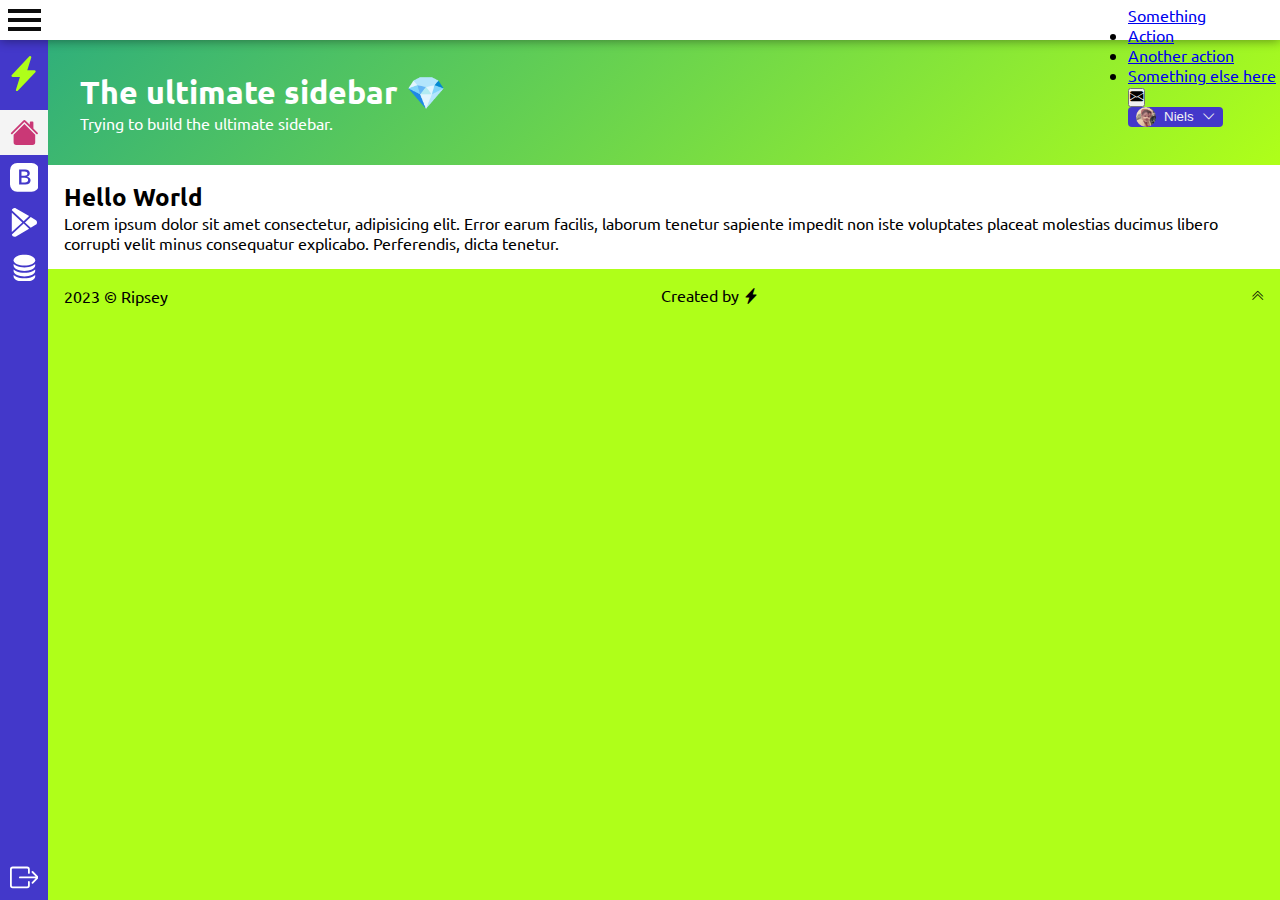
==== commit fe843fc4: "v1.03" ====
--- a/index.html
+++ b/index.html
@@ -16,8 +16,8 @@
       integrity="sha384-kenU1KFdBIe4zVF0s0G1M5b4hcpxyD9F7jL+jjXkk+Q2h455rYXK/7HAuoJl+0I4"
       crossorigin="anonymous"
     ></script>
-    <link rel="stylesheet" href="v1/default.css" />
-    <script defer src="v1/app.js"></script>
+    <link rel="stylesheet" href="default.css" />
+    <script defer src="app.js"></script>
   </head>
 
   <body>
@@ -103,22 +103,25 @@
                 </ul>
               </li>
               <li class="item">
-                <a href="customers.html" class="item-link">
+                <a href="bootstrap.html" class="item-link">
                   <svg
                     xmlns="http://www.w3.org/2000/svg"
                     fill="currentColor"
-                    class="item-icon bi bi-person-fill"
+                    class="item-icon bi bi-bootstrap-fill"
                     viewBox="0 0 16 16"
                   >
                     <path
-                      d="M3 14s-1 0-1-1 1-4 6-4 6 3 6 4-1 1-1 1H3Zm5-6a3 3 0 1 0 0-6 3 3 0 0 0 0 6Z"
+                      d="M6.375 7.125V4.658h1.78c.973 0 1.542.457 1.542 1.237 0 .802-.604 1.23-1.764 1.23H6.375zm0 3.762h1.898c1.184 0 1.81-.48 1.81-1.377 0-.885-.65-1.348-1.886-1.348H6.375v2.725z"
+                    />
+                    <path
+                      d="M4.002 0a4 4 0 0 0-4 4v8a4 4 0 0 0 4 4h8a4 4 0 0 0 4-4V4a4 4 0 0 0-4-4h-8zm1.06 12V3.545h3.399c1.587 0 2.543.809 2.543 2.11 0 .884-.65 1.675-1.483 1.816v.1c1.143.117 1.904.931 1.904 2.033 0 1.488-1.084 2.396-2.888 2.396H5.062z"
                     />
                   </svg>
-                  <div class="item-title">Customers</div>
+                  <div class="item-title">Bootstrap</div>
                 </a>
                 <ul class="item-dropdown-closed-menu">
                   <li>
-                    <a href="customers.html">Customers</a>
+                    <a href="bootstrap.html">Bootstrap</a>
                   </li>
                 </ul>
               </li>
@@ -203,63 +206,6 @@
                   <li><a href="service-02.html">Service two</a></li>
                 </ul>
               </li>
-              <li class="item">
-                <a href="v1/index.html" class="item-link">
-                  <svg
-                    xmlns="http://www.w3.org/2000/svg"
-                    width="16"
-                    height="16"
-                    fill="currentColor"
-                    class="item-icon bi bi-fingerprint"
-                    viewBox="0 0 16 16"
-                  >
-                    <path
-                      d="M8.06 6.5a.5.5 0 0 1 .5.5v.776a11.5 11.5 0 0 1-.552 3.519l-1.331 4.14a.5.5 0 0 1-.952-.305l1.33-4.141a10.5 10.5 0 0 0 .504-3.213V7a.5.5 0 0 1 .5-.5Z"
-                    ></path>
-                    <path
-                      d="M6.06 7a2 2 0 1 1 4 0 .5.5 0 1 1-1 0 1 1 0 1 0-2 0v.332c0 .409-.022.816-.066 1.221A.5.5 0 0 1 6 8.447c.04-.37.06-.742.06-1.115V7Zm3.509 1a.5.5 0 0 1 .487.513 11.5 11.5 0 0 1-.587 3.339l-1.266 3.8a.5.5 0 0 1-.949-.317l1.267-3.8a10.5 10.5 0 0 0 .535-3.048A.5.5 0 0 1 9.569 8Zm-3.356 2.115a.5.5 0 0 1 .33.626L5.24 14.939a.5.5 0 1 1-.955-.296l1.303-4.199a.5.5 0 0 1 .625-.329Z"
-                    ></path>
-                    <path
-                      d="M4.759 5.833A3.501 3.501 0 0 1 11.559 7a.5.5 0 0 1-1 0 2.5 2.5 0 0 0-4.857-.833.5.5 0 1 1-.943-.334Zm.3 1.67a.5.5 0 0 1 .449.546 10.72 10.72 0 0 1-.4 2.031l-1.222 4.072a.5.5 0 1 1-.958-.287L4.15 9.793a9.72 9.72 0 0 0 .363-1.842.5.5 0 0 1 .546-.449Zm6 .647a.5.5 0 0 1 .5.5c0 1.28-.213 2.552-.632 3.762l-1.09 3.145a.5.5 0 0 1-.944-.327l1.089-3.145c.382-1.105.578-2.266.578-3.435a.5.5 0 0 1 .5-.5Z"
-                    ></path>
-                    <path
-                      d="M3.902 4.222a4.996 4.996 0 0 1 5.202-2.113.5.5 0 0 1-.208.979 3.996 3.996 0 0 0-4.163 1.69.5.5 0 0 1-.831-.556Zm6.72-.955a.5.5 0 0 1 .705-.052A4.99 4.99 0 0 1 13.059 7v1.5a.5.5 0 1 1-1 0V7a3.99 3.99 0 0 0-1.386-3.028.5.5 0 0 1-.051-.705ZM3.68 5.842a.5.5 0 0 1 .422.568c-.029.192-.044.39-.044.59 0 .71-.1 1.417-.298 2.1l-1.14 3.923a.5.5 0 1 1-.96-.279L2.8 8.821A6.531 6.531 0 0 0 3.058 7c0-.25.019-.496.054-.736a.5.5 0 0 1 .568-.422Zm8.882 3.66a.5.5 0 0 1 .456.54c-.084 1-.298 1.986-.64 2.934l-.744 2.068a.5.5 0 0 1-.941-.338l.745-2.07a10.51 10.51 0 0 0 .584-2.678.5.5 0 0 1 .54-.456Z"
-                    ></path>
-                    <path
-                      d="M4.81 1.37A6.5 6.5 0 0 1 14.56 7a.5.5 0 1 1-1 0 5.5 5.5 0 0 0-8.25-4.765.5.5 0 0 1-.5-.865Zm-.89 1.257a.5.5 0 0 1 .04.706A5.478 5.478 0 0 0 2.56 7a.5.5 0 0 1-1 0c0-1.664.626-3.184 1.655-4.333a.5.5 0 0 1 .706-.04ZM1.915 8.02a.5.5 0 0 1 .346.616l-.779 2.767a.5.5 0 1 1-.962-.27l.778-2.767a.5.5 0 0 1 .617-.346Zm12.15.481a.5.5 0 0 1 .49.51c-.03 1.499-.161 3.025-.727 4.533l-.07.187a.5.5 0 0 1-.936-.351l.07-.187c.506-1.35.634-2.74.663-4.202a.5.5 0 0 1 .51-.49Z"
-                    ></path>
-                  </svg>
-                  <div class="item-title">First release</div>
-                </a>
-                <ul class="item-dropdown-closed-menu">
-                  <li>
-                    <a href="v1/index.html">First release</a>
-                  </li>
-                </ul>
-              </li>
-              <li class="item">
-                <a href="bootstrap.html" class="item-link">
-                  <svg
-                    xmlns="http://www.w3.org/2000/svg"
-                    fill="currentColor"
-                    class="item-icon bi bi-bootstrap-fill"
-                    viewBox="0 0 16 16"
-                  >
-                    <path
-                      d="M6.375 7.125V4.658h1.78c.973 0 1.542.457 1.542 1.237 0 .802-.604 1.23-1.764 1.23H6.375zm0 3.762h1.898c1.184 0 1.81-.48 1.81-1.377 0-.885-.65-1.348-1.886-1.348H6.375v2.725z"
-                    />
-                    <path
-                      d="M4.002 0a4 4 0 0 0-4 4v8a4 4 0 0 0 4 4h8a4 4 0 0 0 4-4V4a4 4 0 0 0-4-4h-8zm1.06 12V3.545h3.399c1.587 0 2.543.809 2.543 2.11 0 .884-.65 1.675-1.483 1.816v.1c1.143.117 1.904.931 1.904 2.033 0 1.488-1.084 2.396-2.888 2.396H5.062z"
-                    />
-                  </svg>
-                  <div class="item-title">Bootstrap</div>
-                </a>
-                <ul class="item-dropdown-closed-menu">
-                  <li>
-                    <a href="bootstrap.html">Bootstrap</a>
-                  </li>
-                </ul>
-              </li>
             </ul>
           </nav>
           <div class="bottom-sidebar">
@@ -469,7 +415,7 @@
             >
           </div>
           <p class="mt-3 mb-0 fw-bold">The ultimate sidebar</p>
-          <p class="mb-1">Version 1.02</p>
+          <p class="mb-1">Version 1.03</p>
           <a href="#" class="btn btn-sm btn-light w-100 mb-5">View updates</a>
         </aside>
       </section>
--- a/default.css
+++ b/default.css
@@ -0,0 +1,509 @@
+@import "https://cdn.jsdelivr.net/npm/bootstrap-icons@1.10.2/font/bootstrap-icons.css";
+@import "https://fonts.googleapis.com/css2?family=Ubuntu&display=swap";
+*,
+::before,
+::after {
+  box-sizing: border-box;
+  margin: 0;
+  padding: 0;
+}
+:root {
+  --accent-color: #afff19;
+  --accent-color-secondary: #ca3876;
+  --brand-icon: 4.5rem;
+  --brandname-color: #fff;
+  --dark-gray: #0d0d0d;
+  --light-gray: #e8e8e8;
+  --lightest-gray: #f4f4f4;
+  --medium-gray: #606060;
+  --topbar-background: #fff;
+  --topbar-height: 2.5rem;
+  --sidebar-top-color: #fff;
+  --sidebar-top-background: #4338ca;
+  --sidebar-background: #4338ca;
+  --sidebar-dropdown-background: #f5f5f5;
+  --sidebar-svg-color: #fff;
+  --sidebar-item-color: #f4f4f4;
+  --sidebar-icon: 1.8rem;
+  --sidebar-width: 3rem;
+  --sidebar-width-open: 15rem;
+  --settings-background: #4338ca;
+  --settings-background-hover: #7681b8;
+  --settings-width: 14rem;
+  --wrapper-background: #fff;
+  --header-background: #30af7a;
+  --header-background-gradient: #afff19;
+  --header-color: #fff;
+  --footer-background: #afff19;
+  --footer-color: #000;
+  --selection-background-color: #e1ff00;
+  --selection-color: #000;
+}
+:root:has(.settingsbar #theme-belgium:checked) {
+  --accent-color: #b41a1a;
+  --accent-color-secondary: #e10074;
+  --footer-background: #e1ff00;
+  --footer-color: #000;
+  --header-background: #a03333;
+  --header-background-gradient: #610d11;
+  --header-color: #fff;
+  --settings-background: #851616;
+  --sidebar-background: #2e2e29;
+  --sidebar-background-gradient: #838383;
+  --sidebar-dropdown-background: #965a5a;
+  --sidebar-top-background: #2e2e29;
+  --sidebar-top-color: #fff;
+  --topbar-background: #ccc916;
+}
+:root:has(.settingsbar #theme-christmas:checked) {
+  --accent-color: #00aeff;
+  --accent-color-secondary: #e10074;
+  --footer-background: #e1ff00;
+  --footer-color: #000;
+  --header-background: #e4b61e;
+  --header-background-gradient: #b9ad00;
+  --header-color: #fff;
+  --settings-background: #399b62;
+  --sidebar-background: #832323;
+  --sidebar-background-gradient: #6b1a1a;
+  --sidebar-dropdown-background: #e4b61e;
+  --sidebar-top-background: #832323;
+  --sidebar-top-color: #fff;
+  --topbar-background: #2e5f29;
+}
+:root:has(.settingsbar #theme-dark:checked) {
+  --accent-color: #e1ff00;
+  --accent-color-secondary: #e10074;
+  --footer-background: #e1ff00;
+  --footer-color: #000;
+  --header-background: #2e2e2e;
+  --header-background-gradient: #000;
+  --header-color: #fff;
+  --settings-background: #332323;
+  --sidebar-background: #2e2e2e;
+  --sidebar-dropdown-background: #b8b8b8;
+  --sidebar-top-background: #2e2e2e;
+  --sidebar-top-color: #fff;
+  --text-color: #fff;
+  --topbar-background: #fff;
+  --wrapper-background: #1e1e1e;
+}
+:root:has(.settingsbar #theme-light:checked) {
+  --accent-color: #e1ff00;
+  --accent-color-secondary: #e10074;
+  --footer-background: #e1ff00;
+  --footer-color: #000;
+  --header-background: #4338ca;
+  --header-background-gradient: #000;
+  --header-color: #fff;
+  --settings-background: #888888;
+  --sidebar-background: #fff;
+  --sidebar-dropdown-background: #d8d8d8;
+  --sidebar-top-background: #fff;
+  --sidebar-top-color: #fff;
+  --text-color: #000;
+  --topbar-background: #fff;
+  --sidebar-svg-color: #000;
+  --sidebar-item-color: #000;
+  --brandname-color: #000;
+  --wrapper-background: #fff;
+}
+body {
+  /* color: var(--text-color, currentColor); */
+  font-family: "Ubuntu", sans-serif;
+}
+::-moz-selection {
+  color: var(--selection-color);
+  background: var(--selection-background-color);
+}
+
+::selection {
+  color: var(--selection-color);
+  background: var(--selection-background-color);
+}
+@keyframes color {
+  0% {
+    background: #3cc;
+  }
+
+  20% {
+    background: #782d9b;
+  }
+
+  40% {
+    background: #3bac57;
+  }
+
+  60% {
+    background: #fcca00;
+  }
+
+  80% {
+    background: #d66d27;
+  }
+
+  100% {
+    background: #3d33cc;
+  }
+}
+@-webkit-keyframes shine {
+  from {
+    -webkit-mask-position: 150%;
+  }
+
+  to {
+    -webkit-mask-position: -50%;
+  }
+}
+h1,
+h2,
+h3,
+h4,
+h5,
+h6 {
+  font-weight: 700;
+}
+.preload-transitions * {
+  -moz-transition: none !important;
+  -ms-transition: none !important;
+  -o-transition: none !important;
+  -webkit-transition: none !important;
+  transition: none !important;
+}
+.topbar {
+  background-color: var(--topbar-background);
+  box-shadow: 0 1px 10px 0 #00000066;
+  display: flex;
+  height: var(--topbar-height);
+  justify-content: space-between;
+  padding: 0.3rem 0.25rem;
+  position: sticky;
+  top: 0;
+  z-index: 99;
+}
+.brand-name {
+  color: var(--brandname-color);
+  font-size: 2rem;
+  font-weight: 700;
+  margin-top: 0.5rem;
+}
+.brand-name:hover {
+  -webkit-mask-image: linear-gradient(
+    -75deg,
+    rgba(0, 0, 0, 0.6) 30%,
+    #000 50%,
+    rgba(0, 0, 0, 0.6) 70%
+  );
+  -webkit-mask-size: 200%;
+  animation: shine 2s infinite;
+  cursor: default;
+}
+.wrapper {
+  background-color: var(--wrapper-background);
+  display: flex;
+}
+.content {
+  display: flex;
+  flex-direction: column;
+  flex-grow: 1;
+}
+header.header {
+  background: linear-gradient(
+    317deg,
+    var(--header-background-gradient) 0%,
+    var(--header-background) 100%
+  );
+  background-color: var(--header-background);
+  color: var(--header-color);
+  padding: 2rem;
+}
+main {
+  margin: 1rem;
+}
+footer {
+  background-color: var(--footer-background);
+  color: var(--footer-color);
+  flex-grow: 1;
+  padding: 1rem;
+  text-align: center;
+}
+footer button {
+  background-color: transparent;
+  border: none;
+}
+.footer-content {
+  align-items: center;
+  display: flex;
+  justify-content: space-between;
+}
+.menu-icon-btn {
+  appearance: none;
+  background: none;
+  border: none;
+  cursor: pointer;
+  outline: none;
+  padding-inline: 0.25rem;
+  user-select: none;
+  z-index: 100;
+}
+.menu-icon-btn span {
+  background-color: var(--dark-gray);
+  display: block;
+  height: 4px;
+  transform-origin: 0 0;
+  transition: 0.4s;
+  width: 33px;
+}
+.menu-icon-btn:hover span:nth-child(2) {
+  background-color: var(--accent-color-secondary);
+  transform: translate(10px);
+}
+.menu-icon-btn.is-active span:nth-child(1) {
+  transform: translate(0px, -2px) rotate(45deg);
+}
+.menu-icon-btn.is-active span:nth-child(2) {
+  opacity: 0;
+  transform: translateX(15px);
+}
+.menu-icon-btn.is-active span:nth-child(3) {
+  transform: translate(-3px, 3px) rotate(-45deg);
+}
+.menu-icon-btn.is-active:hover span {
+  background-color: var(--accent-color-secondary);
+}
+.sidebar {
+  position: sticky;
+  display: flex;
+  flex-direction: column;
+  height: calc(100vh - var(--topbar-height));
+  width: var(--sidebar-width);
+  background-color: var(--sidebar-background);
+  /* overflow: visible; */
+  top: var(--topbar-height);
+  /* transition-duration: 500ms;
+  transition-property: width;
+  transition-timing-function: ease-in-out; */
+  z-index: 1;
+}
+.sidebar.open {
+  width: var(--sidebar-width-open);
+  min-width: var(--sidebar-width-open);
+  /* width: 100%; */
+}
+.sidebar.open .item-dropdown-closed-menu {
+  pointer-events: none;
+}
+.sidebar .top-sidebar {
+  align-items: center;
+  background-color: var(--sidebar-top-background);
+  display: flex;
+  flex-direction: column;
+  padding: 1rem;
+}
+.sidebar.open .brand-name {
+  align-items: center;
+  display: flex;
+}
+.sidebar .brand-logo-svg {
+  fill: var(--accent-color);
+  height: 2.2rem;
+  width: 2.2rem;
+}
+.sidebar.open .brand-logo-svg {
+  height: var(--brand-icon);
+  width: var(--brand-icon);
+}
+.middle-sidebar {
+  flex-grow: 1;
+  overflow-x: hidden;
+}
+.sidebar-list {
+  margin: 0;
+  padding: 0;
+  white-space: nowrap;
+}
+.settingsbar {
+  background-color: var(--settings-background);
+  color: var(--lightest-gray);
+  height: 100vh;
+  overflow-y: auto;
+  padding: 1rem;
+  position: fixed;
+  right: -14rem;
+  transition: right 0.5s ease-in-out;
+  width: var(--settings-width);
+  z-index: 1;
+}
+.settingsbar.is-active {
+  right: 0;
+}
+.item-icon {
+  flex-shrink: 0;
+  height: var(--sidebar-icon);
+  width: var(--sidebar-icon);
+}
+.sidebar-list-item {
+  display: flex;
+  flex-direction: column;
+}
+.profile-picture {
+  border-radius: 50%;
+  height: 20px;
+  object-fit: cover;
+  width: 20px;
+}
+.profile-settings-btn {
+  align-items: center;
+  background-color: var(--settings-background);
+  border: 0;
+  border-radius: 0.25rem;
+  color: var(--lightest-gray);
+  display: flex;
+  gap: 0.5rem;
+  justify-content: center;
+  padding-inline: 0.5rem;
+}
+.profile-settings-btn:hover {
+  background-color: var(--settings-background-hover);
+  color: var(--lightest-gray);
+}
+.disco {
+  animation: color 9s infinite alternate-reverse;
+  background: #3cc;
+}
+.disco-2 {
+  animation: color 4s infinite alternate;
+  background: #33cc47;
+}
+footer a,
+footer button,
+.sidebar-dropdown-item a {
+  color: var(--footer-color);
+}
+footer a:hover {
+  color: var(--accent-color-secondary);
+}
+.menu-icon-btn span:nth-child(1),
+.menu-icon-btn span:nth-child(2) {
+  margin-bottom: 5px;
+}
+.sidebar.open .sidebar-dropdown-link {
+  justify-content: space-between;
+}
+.sidebar:not(.open) .sidebar-list li:hover a.sidebar-link,
+.sidebar:not(.open) .sidebar-list li:hover a.sidebar-dropdown-link {
+  background-color: #fff;
+  color: var(--accent-color-secondary);
+}
+.sidebar:not(.open) .item,
+.sidebar .item .icon-link-label {
+  display: flex;
+}
+.sidebar .item {
+  transition-duration: 250ms;
+  transition-property: background;
+}
+.sidebar .item a {
+  align-items: center;
+  color: var(--lightest-gray);
+  display: flex;
+  gap: 1rem;
+  text-decoration: none;
+}
+.sidebar .item a svg {
+  fill: var(--sidebar-svg-color);
+}
+.sidebar .item a.item-link {
+  padding: 0.5rem 0.75rem;
+  color: var(--sidebar-item-color);
+}
+.sidebar.open .item a.item-link {
+  flex-grow: 1;
+}
+.sidebar .item label {
+  display: flex;
+  align-items: center;
+  color: var(--lightest-gray);
+  padding: 0.5rem 0.75rem;
+}
+.sidebar .item label:hover {
+  background-color: var(--sidebar-dropdown-background);
+}
+.sidebar .item ul.item-dropdown-menu {
+  -ms-user-select: none;
+  -webkit-user-select: none;
+  background-color: var(--sidebar-dropdown-background);
+  display: none;
+  padding: 0;
+  user-select: none;
+  width: 100%;
+}
+.sidebar .item ul.item-dropdown-menu li {
+  list-style-type: none;
+}
+.sidebar .item ul.item-dropdown-menu li:hover {
+  background-color: var(--light-gray);
+}
+.sidebar .item ul.item-dropdown-menu li a {
+  color: rgb(0, 0, 0);
+  padding: 0.25rem 1rem;
+}
+input[type="checkbox"]:checked ~ .item-dropdown-menu {
+  display: block;
+}
+.sidebar .brand-name,
+.sidebar:not(.open) .sidebar-dropdown-item,
+.sidebar:not(.open) .sidebar-list li label,
+.sidebar:not(.open) .sidebar-list li a .item-title,
+.sidebar:not(.open) .sidebar-list li .item-dropdown-check,
+.sidebar:not(.open) .sidebar-list li .item-dropdown-menu,
+.sidebar .item input[type="checkbox"] {
+  display: none;
+}
+.sidebar .sidebar-list li .item-dropdown-closed-menu {
+  position: absolute;
+  left: 100%;
+  opacity: 0;
+  padding: 1rem;
+  list-style-type: none;
+  background-color: var(--dark-gray);
+  border-radius: 0 0.5rem 0.5rem 0;
+}
+.sidebar:not(.open) .sidebar-list li .item-dropdown-closed-menu {
+  pointer-events: none;
+  transition: none;
+}
+.sidebar:not(.open) .sidebar-list li:hover .item-dropdown-closed-menu {
+  opacity: 1;
+  pointer-events: auto;
+}
+.sidebar .sidebar-list li .item-dropdown-closed-menu li a {
+  background-color: var(--dark-gray);
+  color: var(--lightest-gray);
+  text-decoration: none;
+}
+.sidebar .sidebar-list li .item-dropdown-closed-menu li a:hover {
+  color: var(--accent-color);
+}
+.sidebar .sidebar-list li .item-dropdown-closed-menu li:nth-child(1) {
+  font-weight: 700;
+}
+.sidebar:not(.open) .sidebar-link,
+.sidebar-dropdown-link,
+.sidebar:not(.open) .item {
+  justify-content: center;
+}
+.sidebar .item:hover,
+.sidebar .item.is-active {
+  background-color: var(--lightest-gray);
+}
+.sidebar .item:hover a,
+.sidebar .item:hover label,
+.sidebar .item.is-active a,
+.sidebar .item.is-active label {
+  color: var(--dark-gray);
+}
+.sidebar .item:hover svg,
+.sidebar .item.is-active svg {
+  fill: var(--accent-color-secondary);
+}
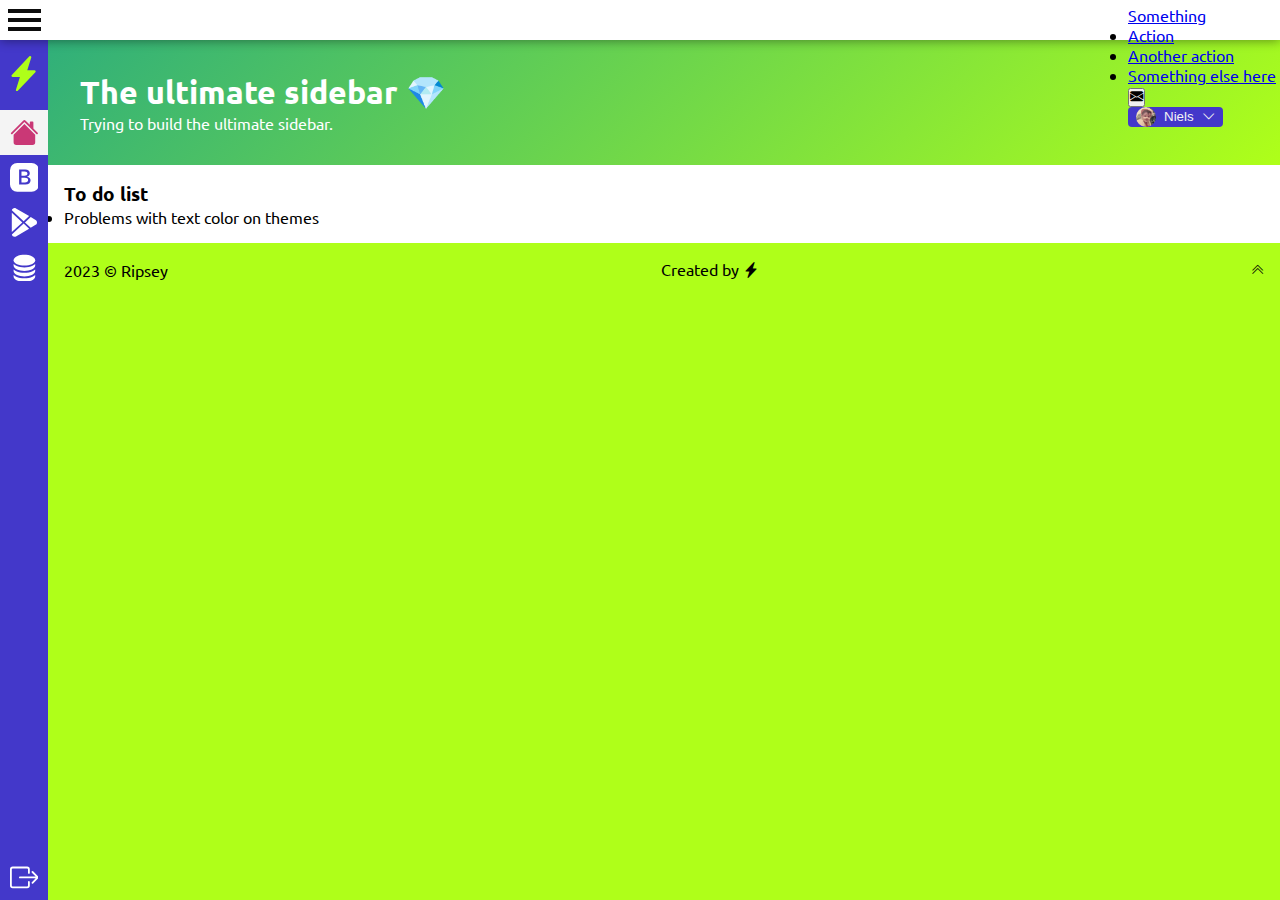
==== commit cae6fa39: "to do list" ====
--- a/index.html
+++ b/index.html
@@ -239,13 +239,10 @@
             <p>Trying to build the ultimate sidebar.</p>
           </header>
           <main>
-            <h2>Hello World</h2>
-            <p>
-              Lorem ipsum dolor sit amet consectetur, adipisicing elit. Error
-              earum facilis, laborum tenetur sapiente impedit non iste
-              voluptates placeat molestias ducimus libero corrupti velit minus
-              consequatur explicabo. Perferendis, dicta tenetur.
-            </p>
+            <h3>To do list</h3>
+            <ul>
+              <li>Problems with text color on themes</li>
+            </ul>
           </main>
           <footer>
             <div class="footer-content">
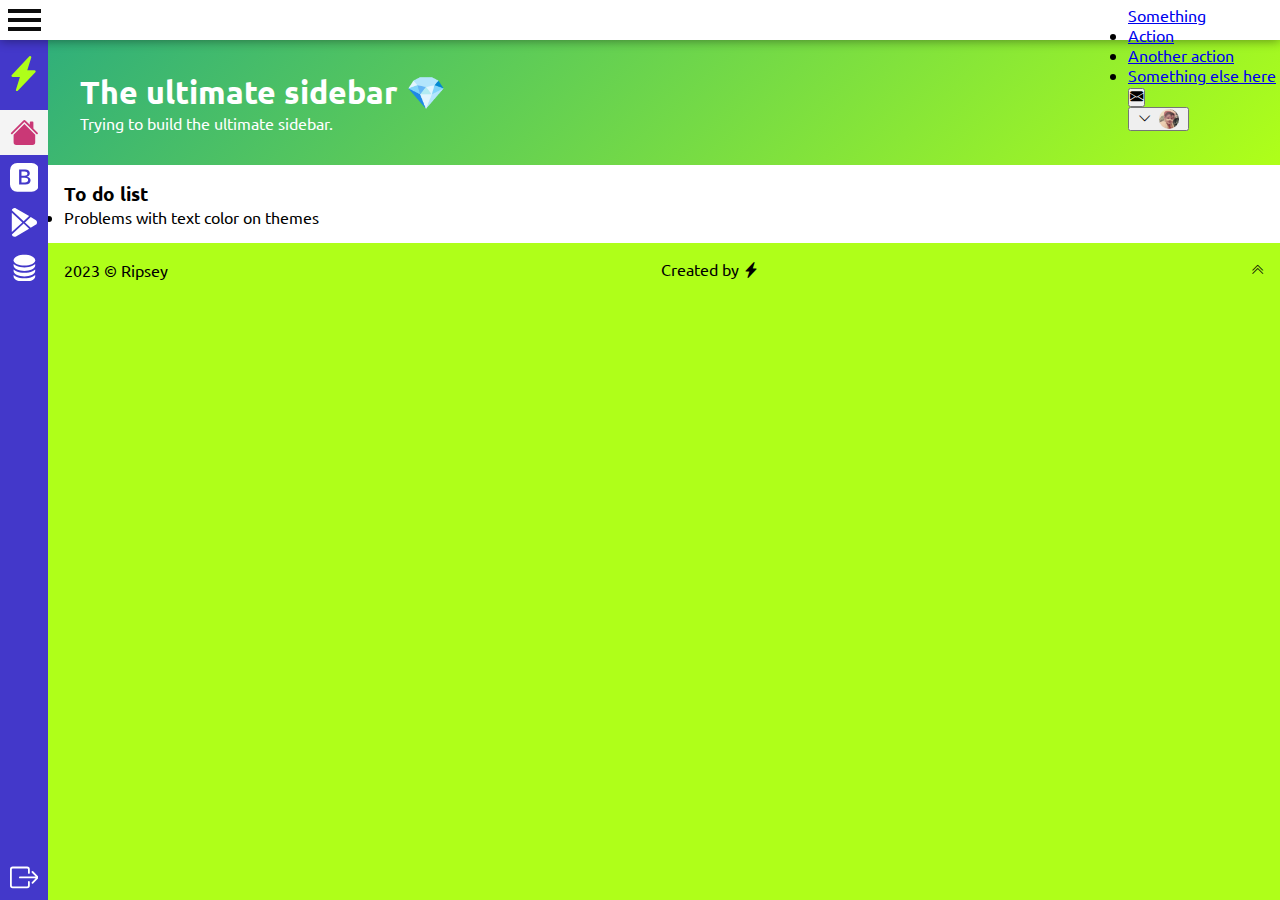
==== commit 6aec761b: "settingsbar color" ====
--- a/index.html
+++ b/index.html
@@ -51,12 +51,11 @@
           </button>
           <button
             type="button"
-            class="profile-settings-btn"
+            class="btn btn-light profile-settings-btn"
             data-settingsbar-btn
           >
+            <i class="bi bi-chevron-down"></i>
             <img src="profile.jpeg" class="profile-picture" alt="" />
-            Niels
-            <i class="bi bi-chevron-down"></i>
           </button>
         </div>
       </section>
@@ -290,8 +289,8 @@
           <p class="mb-0">123456789</p>
           <p class="mb-0 fw-bold">Session expires in</p>
           <p class="mb-0">60 minutes</p>
-          <a href="#" class="btn btn-sm btn-light w-100 mt-2">My profile</a>
-          <a href="#" class="btn btn-sm btn-light w-100 mt-2">Change avatar</a>
+          <a href="#" class="btn btn-sm btn-dark w-100 mt-2">My profile</a>
+          <a href="#" class="btn btn-sm btn-dark w-100 mt-2">Change avatar</a>
           <h3 class="mt-3">Settings</h3>
           <p class="mt-3 mb-1 fw-bold">Sidebar</p>
           <div class="d-flex gap-3 form-check form-switch">
@@ -413,7 +412,7 @@
           </div>
           <p class="mt-3 mb-0 fw-bold">The ultimate sidebar</p>
           <p class="mb-1">Version 1.03</p>
-          <a href="#" class="btn btn-sm btn-light w-100 mb-5">View updates</a>
+          <a href="#" class="btn btn-sm btn-dark w-100 mb-5">View updates</a>
         </aside>
       </section>
     </section>
--- a/default.css
+++ b/default.css
@@ -27,8 +27,8 @@
   --sidebar-icon: 1.8rem;
   --sidebar-width: 3rem;
   --sidebar-width-open: 15rem;
-  --settings-background: #4338ca;
-  --settings-background-hover: #7681b8;
+  --settings-background: #ffffff;
+  --settings-color: #000;
   --settings-width: 14rem;
   --wrapper-background: #fff;
   --header-background: #30af7a;
@@ -47,7 +47,6 @@
   --header-background: #a03333;
   --header-background-gradient: #610d11;
   --header-color: #fff;
-  --settings-background: #851616;
   --sidebar-background: #2e2e29;
   --sidebar-background-gradient: #838383;
   --sidebar-dropdown-background: #965a5a;
@@ -63,7 +62,6 @@
   --header-background: #e4b61e;
   --header-background-gradient: #b9ad00;
   --header-color: #fff;
-  --settings-background: #399b62;
   --sidebar-background: #832323;
   --sidebar-background-gradient: #6b1a1a;
   --sidebar-dropdown-background: #e4b61e;
@@ -79,7 +77,6 @@
   --header-background: #2e2e2e;
   --header-background-gradient: #000;
   --header-color: #fff;
-  --settings-background: #332323;
   --sidebar-background: #2e2e2e;
   --sidebar-dropdown-background: #b8b8b8;
   --sidebar-top-background: #2e2e2e;
@@ -96,7 +93,6 @@
   --header-background: #4338ca;
   --header-background-gradient: #000;
   --header-color: #fff;
-  --settings-background: #888888;
   --sidebar-background: #fff;
   --sidebar-dropdown-background: #d8d8d8;
   --sidebar-top-background: #fff;
@@ -324,7 +320,7 @@
 }
 .settingsbar {
   background-color: var(--settings-background);
-  color: var(--lightest-gray);
+  color: var(--settings-color);
   height: 100vh;
   overflow-y: auto;
   padding: 1rem;
@@ -353,19 +349,11 @@
   width: 20px;
 }
 .profile-settings-btn {
-  align-items: center;
-  background-color: var(--settings-background);
-  border: 0;
-  border-radius: 0.25rem;
-  color: var(--lightest-gray);
-  display: flex;
+  display: flex;
+  align-items: center;
   gap: 0.5rem;
-  justify-content: center;
   padding-inline: 0.5rem;
-}
-.profile-settings-btn:hover {
-  background-color: var(--settings-background-hover);
-  color: var(--lightest-gray);
+  color: var(--dark-gray);
 }
 .disco {
   animation: color 9s infinite alternate-reverse;
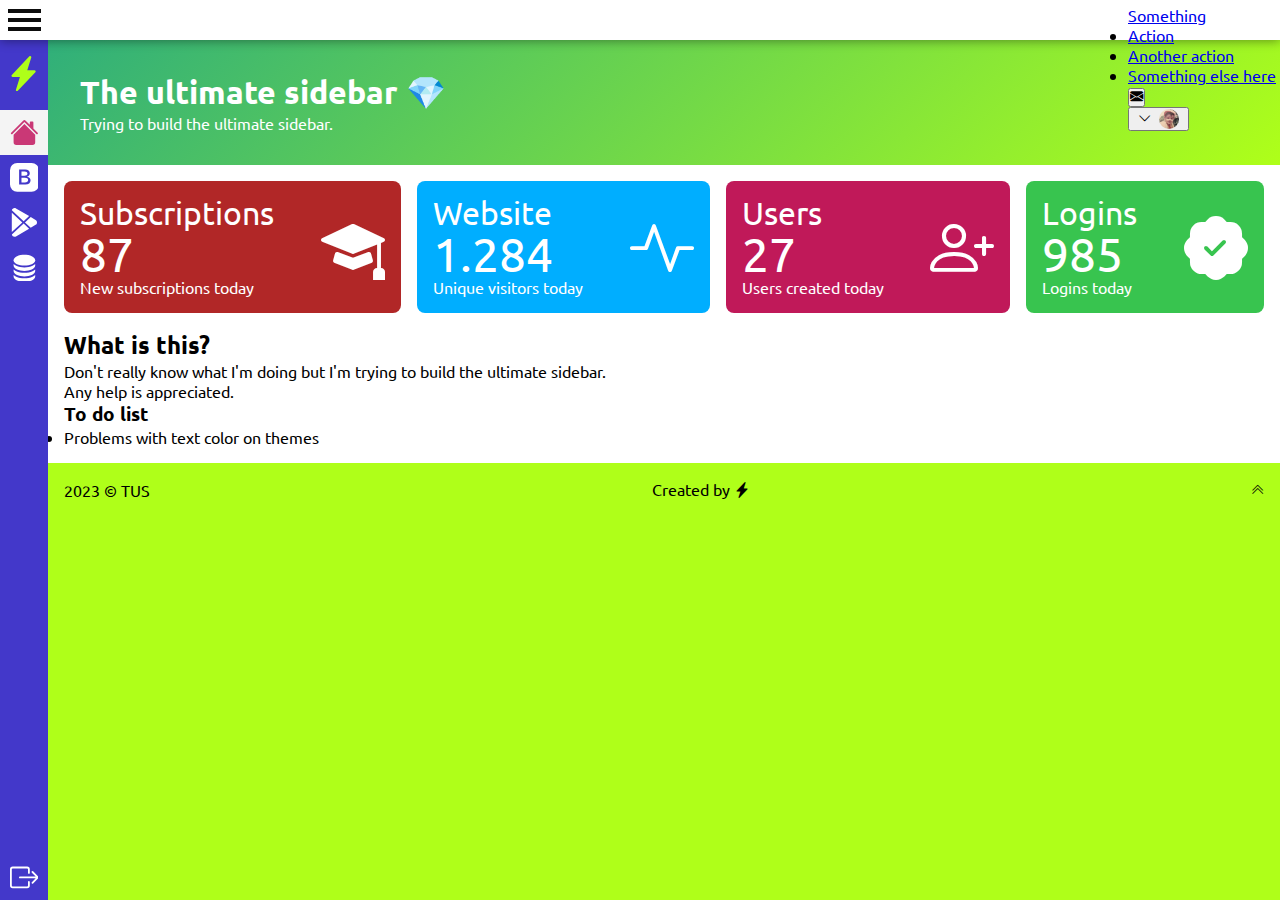
==== commit 7e909c8f: "statistics" ====
--- a/index.html
+++ b/index.html
@@ -238,6 +238,54 @@
             <p>Trying to build the ultimate sidebar.</p>
           </header>
           <main>
+            <section class="statistics">
+              <div class="stat stat-red">
+                <div class="stat-wrapper">
+                  <div class="info">
+                    <p class="info-header">Subscriptions</p>
+                    <p class="info-value">87</p>
+                    <p>New subscriptions today</p>
+                  </div>
+                  <i class="bi bi-mortarboard-fill"></i>
+                </div>
+              </div>
+              <div class="stat stat-blue">
+                <div class="stat-wrapper">
+                  <div class="info">
+                    <p class="info-header">Website</p>
+                    <p class="info-value">1.284</p>
+                    <p>Unique visitors today</p>
+                  </div>
+                  <i class="bi bi-activity"></i>
+                </div>
+              </div>
+              <div class="stat stat-pink">
+                <div class="stat-wrapper">
+                  <div class="info">
+                    <p class="info-header">Users</p>
+                    <p class="info-value">27</p>
+                    <p>Users created today</p>
+                  </div>
+                  <i class="bi bi-person-plus"></i>
+                </div>
+              </div>
+              <div class="stat stat-green">
+                <div class="stat-wrapper">
+                  <div class="info">
+                    <p class="info-header">Logins</p>
+                    <p class="info-value">985</p>
+                    <p>Logins today</p>
+                  </div>
+                  <i class="bi bi-patch-check-fill"></i>
+                </div>
+              </div>
+            </section>
+            <h2>What is this?</h2>
+            <p class="mb-0">
+              Don't really know what I'm doing but I'm trying to build the
+              ultimate sidebar.
+            </p>
+            <p>Any help is appreciated.</p>
             <h3>To do list</h3>
             <ul>
               <li>Problems with text color on themes</li>
@@ -245,7 +293,7 @@
           </main>
           <footer>
             <div class="footer-content">
-              <div>2023 © Ripsey</div>
+              <div>2023 © TUS</div>
               <div>
                 Created by
                 <a href="https://github.com/ripsey" target="_blank"
--- a/default.css
+++ b/default.css
@@ -353,7 +353,6 @@
   align-items: center;
   gap: 0.5rem;
   padding-inline: 0.5rem;
-  color: var(--dark-gray);
 }
 .disco {
   animation: color 9s infinite alternate-reverse;
@@ -495,3 +494,75 @@
 .sidebar .item.is-active svg {
   fill: var(--accent-color-secondary);
 }
+
+.statistics {
+  display: flex;
+  gap: 1rem;
+  margin-bottom: 1rem;
+  flex-wrap: wrap;
+}
+
+.statistics .stat {
+  /* display: flex; */
+  /* flex-direction: column; */
+  color: #fff;
+  padding: 1rem;
+  flex-grow: 1;
+  border-radius: 0.5rem;
+  transition: background 0.4s ease-in-out;
+}
+
+.statistics .stat .stat-wrapper i {
+  font-size: 4rem;
+  /* align-items: center; */
+}
+
+.statistics .stat .stat-wrapper {
+  display: flex;
+  flex-direction: row;
+  gap: 1rem;
+  align-items: center;
+}
+
+.statistics .stat .stat-wrapper .info {
+  flex-grow: 1;
+}
+
+.statistics .stat .stat-wrapper .info .info-header {
+  font-size: 2rem;
+  line-height: 2rem;
+}
+
+.statistics .stat .stat-wrapper .info .info-value {
+  font-size: 3rem;
+  line-height: 3rem;
+  /* margin-left: 1rem; */
+}
+.statistics .stat .stat-wrapper .info p {
+  margin-bottom: 0;
+}
+.statistics .stat-blue {
+  background-color: #00aeff;
+}
+.statistics .stat-blue:hover {
+  background-color: #026694;
+}
+.statistics .stat-green {
+  background-color: #38c44f;
+}
+.statistics .stat-green:hover {
+  background-color: #227430;
+}
+.statistics .stat-red {
+  background-color: #b12727;
+}
+.statistics .stat-red:hover {
+  background-color: #741c1c;
+}
+
+.statistics .stat-pink {
+  background-color: #c01959;
+}
+.statistics .stat-pink:hover {
+  background-color: #7e123b;
+}
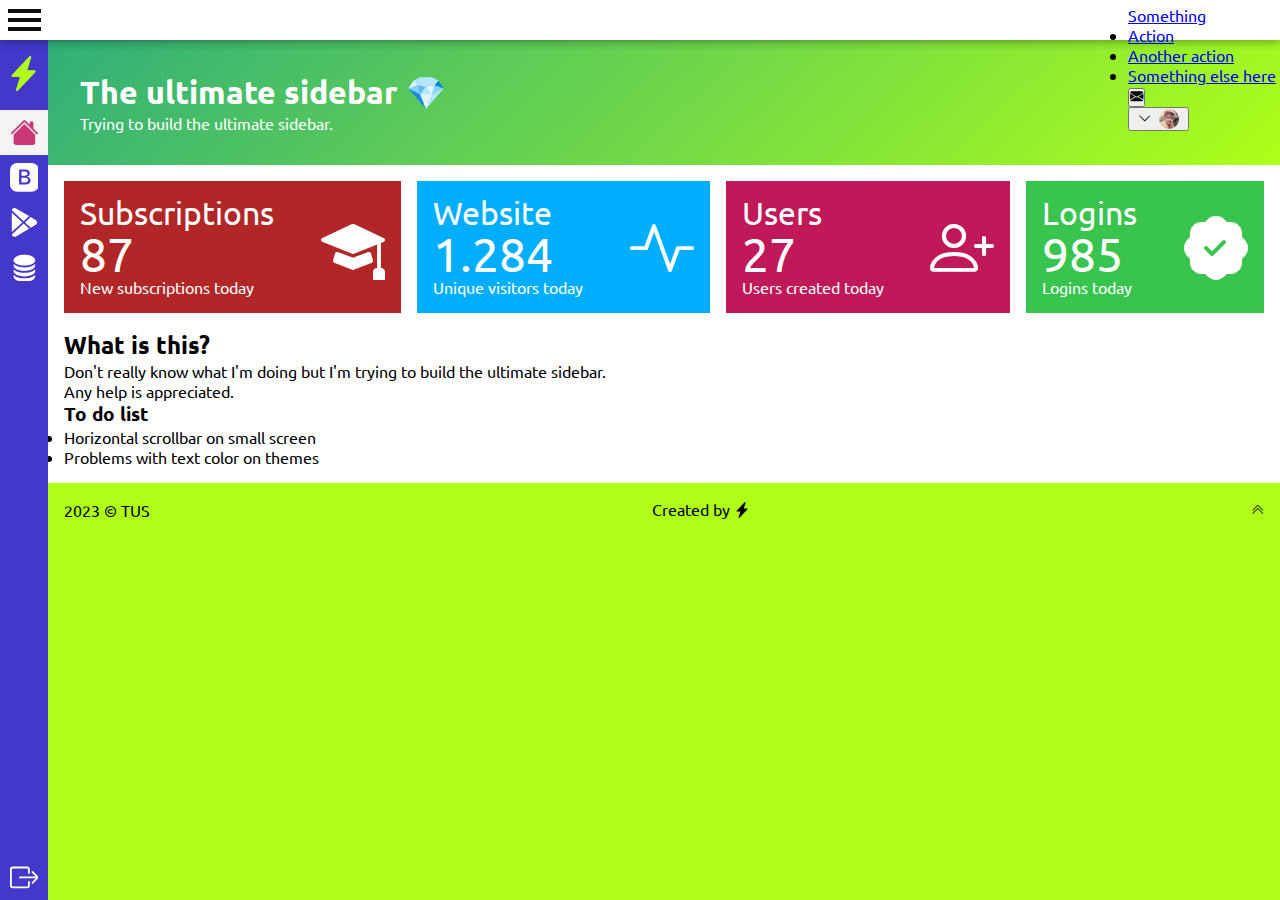
==== commit f051bc28: "statistics update" ====
--- a/index.html
+++ b/index.html
@@ -288,6 +288,7 @@
             <p>Any help is appreciated.</p>
             <h3>To do list</h3>
             <ul>
+              <li>Horizontal scrollbar on small screen</li>
               <li>Problems with text color on themes</li>
             </ul>
           </main>
--- a/default.css
+++ b/default.css
@@ -500,6 +500,7 @@
   gap: 1rem;
   margin-bottom: 1rem;
   flex-wrap: wrap;
+  cursor: default;
 }
 
 .statistics .stat {
@@ -508,7 +509,7 @@
   color: #fff;
   padding: 1rem;
   flex-grow: 1;
-  border-radius: 0.5rem;
+  /* border-radius: 0.5rem; */
   transition: background 0.4s ease-in-out;
 }
 
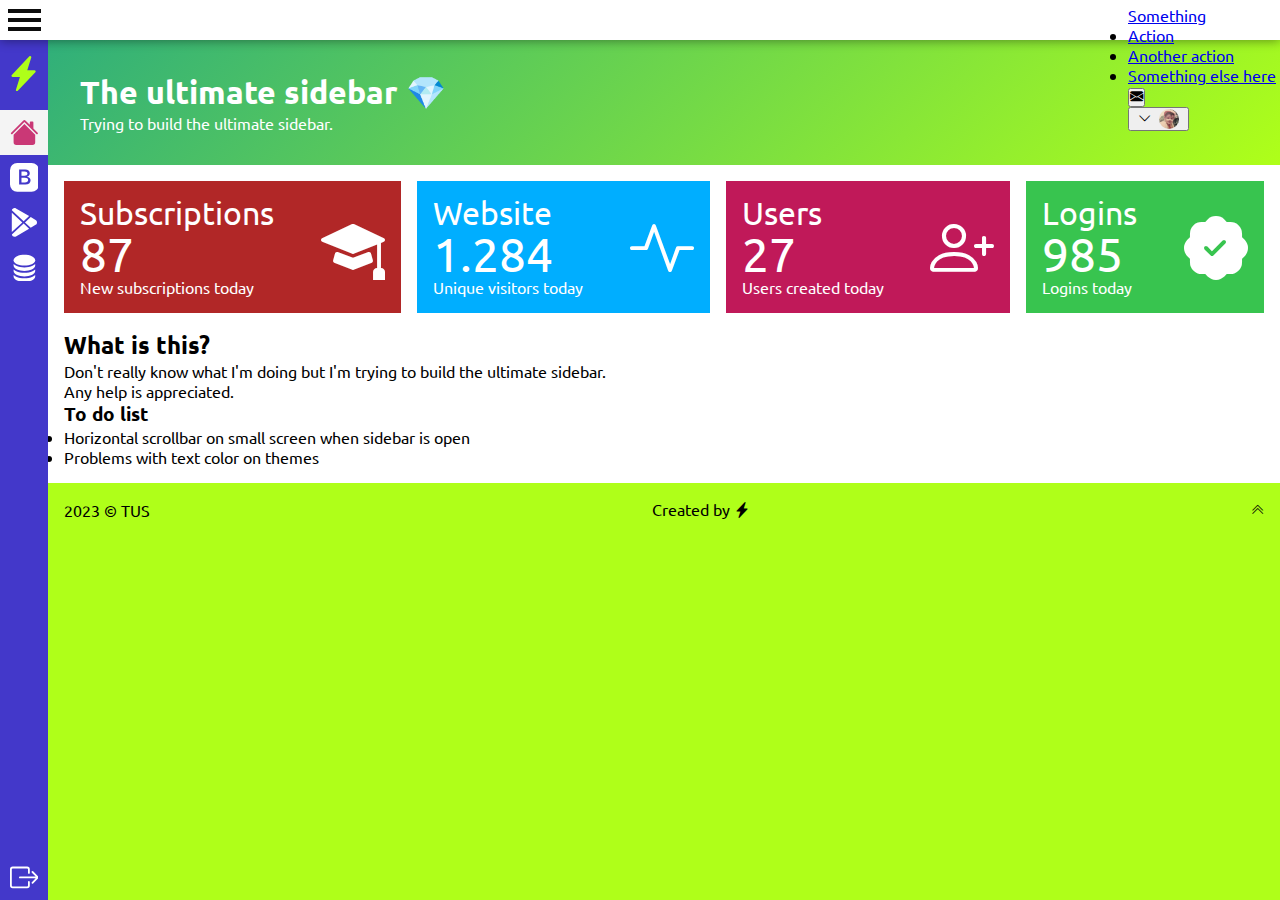
==== commit 24e5e826: "removed app class" ====
--- a/index.html
+++ b/index.html
@@ -21,449 +21,442 @@
   </head>
 
   <body>
-    <section class="app">
-      <section class="topbar">
-        <button class="menu-icon-btn">
-          <span></span>
-          <span></span>
-          <span></span>
+    <section class="topbar">
+      <button class="menu-icon-btn">
+        <span></span>
+        <span></span>
+        <span></span>
+      </button>
+      <div class="d-flex gap-2">
+        <div class="dropdown d-none d-sm-block">
+          <a
+            class="btn btn-sm btn-secondary dropdown-toggle"
+            href="#"
+            role="button"
+            data-bs-toggle="dropdown"
+            aria-expanded="false"
+          >
+            Something
+          </a>
+
+          <ul class="dropdown-menu">
+            <li><a class="dropdown-item" href="#">Action</a></li>
+            <li><a class="dropdown-item" href="#">Another action</a></li>
+            <li><a class="dropdown-item" href="#">Something else here</a></li>
+          </ul>
+        </div>
+        <button type="button" class="btn btn-sm btn-dark d-none d-sm-block">
+          <i class="bi bi-envelope-fill"></i>
         </button>
-        <div class="d-flex gap-2">
-          <div class="dropdown d-none d-sm-block">
-            <a
-              class="btn btn-sm btn-secondary dropdown-toggle"
-              href="#"
-              role="button"
-              data-bs-toggle="dropdown"
-              aria-expanded="false"
+        <button
+          type="button"
+          class="btn btn-light profile-settings-btn"
+          data-settingsbar-btn
+        >
+          <i class="bi bi-chevron-down"></i>
+          <img src="profile.jpeg" class="profile-picture" alt="" />
+        </button>
+      </div>
+    </section>
+    <section class="wrapper">
+      <aside class="sidebar" data-sidebar>
+        <div class="top-sidebar">
+          <a href="https://ripsey.be" target="_blank" class="brand-logo"
+            ><svg
+              xmlns="http://www.w3.org/2000/svg"
+              width="24"
+              height="24"
+              class="bi bi-lightning-charge-fill brand-logo-svg"
+              viewBox="0 0 16 16"
             >
-              Something
-            </a>
-
-            <ul class="dropdown-menu">
-              <li><a class="dropdown-item" href="#">Action</a></li>
-              <li><a class="dropdown-item" href="#">Another action</a></li>
-              <li><a class="dropdown-item" href="#">Something else here</a></li>
-            </ul>
-          </div>
-          <button type="button" class="btn btn-sm btn-dark d-none d-sm-block">
-            <i class="bi bi-envelope-fill"></i>
-          </button>
-          <button
-            type="button"
-            class="btn btn-light profile-settings-btn"
-            data-settingsbar-btn
-          >
-            <i class="bi bi-chevron-down"></i>
-            <img src="profile.jpeg" class="profile-picture" alt="" />
-          </button>
-        </div>
-      </section>
-      <section class="wrapper">
-        <aside class="sidebar" data-sidebar>
-          <div class="top-sidebar">
-            <a href="https://ripsey.be" target="_blank" class="brand-logo"
-              ><svg
-                xmlns="http://www.w3.org/2000/svg"
-                width="24"
-                height="24"
-                class="bi bi-lightning-charge-fill brand-logo-svg"
-                viewBox="0 0 16 16"
-              >
-                <path
-                  d="M11.251.068a.5.5 0 0 1 .227.58L9.677 6.5H13a.5.5 0 0 1 .364.843l-8 8.5a.5.5 0 0 1-.842-.49L6.323 9.5H3a.5.5 0 0 1-.364-.843l8-8.5a.5.5 0 0 1 .615-.09z"
-                /></svg
-            ></a>
-            <div class="brand-name">Ripsey</div>
-          </div>
-          <nav class="middle-sidebar">
-            <ul class="sidebar-list">
-              <li class="item is-active">
-                <a href="/" class="item-link">
+              <path
+                d="M11.251.068a.5.5 0 0 1 .227.58L9.677 6.5H13a.5.5 0 0 1 .364.843l-8 8.5a.5.5 0 0 1-.842-.49L6.323 9.5H3a.5.5 0 0 1-.364-.843l8-8.5a.5.5 0 0 1 .615-.09z"
+              /></svg
+          ></a>
+          <div class="brand-name">Ripsey</div>
+        </div>
+        <nav class="middle-sidebar">
+          <ul class="sidebar-list">
+            <li class="item is-active">
+              <a href="/" class="item-link">
+                <svg
+                  xmlns="http://www.w3.org/2000/svg"
+                  fill="currentColor"
+                  class="item-icon bi bi-house-fill"
+                  viewBox="0 0 16 16"
+                >
+                  <path
+                    d="M8.707 1.5a1 1 0 0 0-1.414 0L.646 8.146a.5.5 0 0 0 .708.708L8 2.207l6.646 6.647a.5.5 0 0 0 .708-.708L13 5.793V2.5a.5.5 0 0 0-.5-.5h-1a.5.5 0 0 0-.5.5v1.293L8.707 1.5Z"
+                  />
+                  <path
+                    d="m8 3.293 6 6V13.5a1.5 1.5 0 0 1-1.5 1.5h-9A1.5 1.5 0 0 1 2 13.5V9.293l6-6Z"
+                  />
+                </svg>
+                <div class="item-title">Dashboard</div>
+              </a>
+              <ul class="item-dropdown-closed-menu">
+                <li>
+                  <a href="dashboard.html">Dashboard</a>
+                </li>
+              </ul>
+            </li>
+            <li class="item">
+              <a href="bootstrap.html" class="item-link">
+                <svg
+                  xmlns="http://www.w3.org/2000/svg"
+                  fill="currentColor"
+                  class="item-icon bi bi-bootstrap-fill"
+                  viewBox="0 0 16 16"
+                >
+                  <path
+                    d="M6.375 7.125V4.658h1.78c.973 0 1.542.457 1.542 1.237 0 .802-.604 1.23-1.764 1.23H6.375zm0 3.762h1.898c1.184 0 1.81-.48 1.81-1.377 0-.885-.65-1.348-1.886-1.348H6.375v2.725z"
+                  />
+                  <path
+                    d="M4.002 0a4 4 0 0 0-4 4v8a4 4 0 0 0 4 4h8a4 4 0 0 0 4-4V4a4 4 0 0 0-4-4h-8zm1.06 12V3.545h3.399c1.587 0 2.543.809 2.543 2.11 0 .884-.65 1.675-1.483 1.816v.1c1.143.117 1.904.931 1.904 2.033 0 1.488-1.084 2.396-2.888 2.396H5.062z"
+                  />
+                </svg>
+                <div class="item-title">Bootstrap</div>
+              </a>
+              <ul class="item-dropdown-closed-menu">
+                <li>
+                  <a href="bootstrap.html">Bootstrap</a>
+                </li>
+              </ul>
+            </li>
+            <li class="item">
+              <div class="icon-link-label">
+                <a href="products-all.html" class="item-link">
+                  <svg
+                    xmlns="http://www.w3.org/2000/svg"
+                    width="16"
+                    height="16"
+                    fill="currentColor"
+                    class="item-icon bi bi-google-play"
+                    viewBox="0 0 16 16"
+                  >
+                    <path
+                      d="M14.222 9.374c1.037-.61 1.037-2.137 0-2.748L11.528 5.04 8.32 8l3.207 2.96 2.694-1.586Zm-3.595 2.116L7.583 8.68 1.03 14.73c.201 1.029 1.36 1.61 2.303 1.055l7.294-4.295ZM1 13.396V2.603L6.846 8 1 13.396ZM1.03 1.27l6.553 6.05 3.044-2.81L3.333.215C2.39-.341 1.231.24 1.03 1.27Z"
+                    ></path>
+                  </svg>
+                  <div class="item-title">Products</div>
+                </a>
+                <label for="products-dropdown" name="label-dropdown-menu">
+                  <i class="bi bi-chevron-down"></i>
+                </label>
+              </div>
+              <input
+                type="checkbox"
+                name="checkbox-dropdown-menu"
+                class="item-dropdown-check"
+                id="products-dropdown"
+              />
+              <ul class="item-dropdown-menu">
+                <li><a href="product-01.html">Product one</a></li>
+                <li><a href="product-02.html">Product two</a></li>
+              </ul>
+              <ul class="item-dropdown-closed-menu">
+                <li><a href="products.html">Products</a></li>
+                <li><a href="product-01.html">Product one</a></li>
+                <li><a href="product-02.html">Product two</a></li>
+              </ul>
+            </li>
+            <li class="item">
+              <div class="icon-link-label">
+                <a href="services-all.html" class="item-link">
                   <svg
                     xmlns="http://www.w3.org/2000/svg"
                     fill="currentColor"
-                    class="item-icon bi bi-house-fill"
+                    class="item-icon bi bi-database-fill"
                     viewBox="0 0 16 16"
                   >
                     <path
-                      d="M8.707 1.5a1 1 0 0 0-1.414 0L.646 8.146a.5.5 0 0 0 .708.708L8 2.207l6.646 6.647a.5.5 0 0 0 .708-.708L13 5.793V2.5a.5.5 0 0 0-.5-.5h-1a.5.5 0 0 0-.5.5v1.293L8.707 1.5Z"
+                      d="M3.904 1.777C4.978 1.289 6.427 1 8 1s3.022.289 4.096.777C13.125 2.245 14 2.993 14 4s-.875 1.755-1.904 2.223C11.022 6.711 9.573 7 8 7s-3.022-.289-4.096-.777C2.875 5.755 2 5.007 2 4s.875-1.755 1.904-2.223Z"
                     />
                     <path
-                      d="m8 3.293 6 6V13.5a1.5 1.5 0 0 1-1.5 1.5h-9A1.5 1.5 0 0 1 2 13.5V9.293l6-6Z"
+                      d="M2 6.161V7c0 1.007.875 1.755 1.904 2.223C4.978 9.71 6.427 10 8 10s3.022-.289 4.096-.777C13.125 8.755 14 8.007 14 7v-.839c-.457.432-1.004.751-1.49.972C11.278 7.693 9.682 8 8 8s-3.278-.307-4.51-.867c-.486-.22-1.033-.54-1.49-.972Z"
+                    />
+                    <path
+                      d="M2 9.161V10c0 1.007.875 1.755 1.904 2.223C4.978 12.711 6.427 13 8 13s3.022-.289 4.096-.777C13.125 11.755 14 11.007 14 10v-.839c-.457.432-1.004.751-1.49.972-1.232.56-2.828.867-4.51.867s-3.278-.307-4.51-.867c-.486-.22-1.033-.54-1.49-.972Z"
+                    />
+                    <path
+                      d="M2 12.161V13c0 1.007.875 1.755 1.904 2.223C4.978 15.711 6.427 16 8 16s3.022-.289 4.096-.777C13.125 14.755 14 14.007 14 13v-.839c-.457.432-1.004.751-1.49.972-1.232.56-2.828.867-4.51.867s-3.278-.307-4.51-.867c-.486-.22-1.033-.54-1.49-.972Z"
                     />
                   </svg>
-                  <div class="item-title">Dashboard</div>
+                  <div class="item-title">Services</div>
                 </a>
-                <ul class="item-dropdown-closed-menu">
-                  <li>
-                    <a href="dashboard.html">Dashboard</a>
-                  </li>
-                </ul>
-              </li>
-              <li class="item">
-                <a href="bootstrap.html" class="item-link">
-                  <svg
-                    xmlns="http://www.w3.org/2000/svg"
-                    fill="currentColor"
-                    class="item-icon bi bi-bootstrap-fill"
-                    viewBox="0 0 16 16"
-                  >
-                    <path
-                      d="M6.375 7.125V4.658h1.78c.973 0 1.542.457 1.542 1.237 0 .802-.604 1.23-1.764 1.23H6.375zm0 3.762h1.898c1.184 0 1.81-.48 1.81-1.377 0-.885-.65-1.348-1.886-1.348H6.375v2.725z"
-                    />
-                    <path
-                      d="M4.002 0a4 4 0 0 0-4 4v8a4 4 0 0 0 4 4h8a4 4 0 0 0 4-4V4a4 4 0 0 0-4-4h-8zm1.06 12V3.545h3.399c1.587 0 2.543.809 2.543 2.11 0 .884-.65 1.675-1.483 1.816v.1c1.143.117 1.904.931 1.904 2.033 0 1.488-1.084 2.396-2.888 2.396H5.062z"
-                    />
-                  </svg>
-                  <div class="item-title">Bootstrap</div>
-                </a>
-                <ul class="item-dropdown-closed-menu">
-                  <li>
-                    <a href="bootstrap.html">Bootstrap</a>
-                  </li>
-                </ul>
-              </li>
-              <li class="item">
-                <div class="icon-link-label">
-                  <a href="products-all.html" class="item-link">
-                    <svg
-                      xmlns="http://www.w3.org/2000/svg"
-                      width="16"
-                      height="16"
-                      fill="currentColor"
-                      class="item-icon bi bi-google-play"
-                      viewBox="0 0 16 16"
-                    >
-                      <path
-                        d="M14.222 9.374c1.037-.61 1.037-2.137 0-2.748L11.528 5.04 8.32 8l3.207 2.96 2.694-1.586Zm-3.595 2.116L7.583 8.68 1.03 14.73c.201 1.029 1.36 1.61 2.303 1.055l7.294-4.295ZM1 13.396V2.603L6.846 8 1 13.396ZM1.03 1.27l6.553 6.05 3.044-2.81L3.333.215C2.39-.341 1.231.24 1.03 1.27Z"
-                      ></path>
-                    </svg>
-                    <div class="item-title">Products</div>
-                  </a>
-                  <label for="products-dropdown" name="label-dropdown-menu">
-                    <i class="bi bi-chevron-down"></i>
-                  </label>
+                <label for="services-dropdown" name="label-dropdown-menu">
+                  <i class="bi bi-chevron-down"></i>
+                </label>
+              </div>
+              <input
+                type="checkbox"
+                name="checkbox-dropdown-menu"
+                class="item-dropdown-check"
+                id="services-dropdown"
+              />
+              <ul class="item-dropdown-menu">
+                <li><a href="service-01.html">Service one</a></li>
+                <li><a href="service-02.html">Service two</a></li>
+              </ul>
+              <ul class="item-dropdown-closed-menu">
+                <li><a href="products.html">Services</a></li>
+                <li><a href="service-01.html">Service one</a></li>
+                <li><a href="service-02.html">Service two</a></li>
+              </ul>
+            </li>
+          </ul>
+        </nav>
+        <div class="bottom-sidebar">
+          <ul class="sidebar-list">
+            <li class="item">
+              <a href="another-dashboard-link.html" class="item-link">
+                <svg
+                  xmlns="http://www.w3.org/2000/svg"
+                  fill="currentColor"
+                  class="item-icon bi bi-box-arrow-right"
+                  viewBox="0 0 16 16"
+                >
+                  <path
+                    fill-rule="evenodd"
+                    d="M10 12.5a.5.5 0 0 1-.5.5h-8a.5.5 0 0 1-.5-.5v-9a.5.5 0 0 1 .5-.5h8a.5.5 0 0 1 .5.5v2a.5.5 0 0 0 1 0v-2A1.5 1.5 0 0 0 9.5 2h-8A1.5 1.5 0 0 0 0 3.5v9A1.5 1.5 0 0 0 1.5 14h8a1.5 1.5 0 0 0 1.5-1.5v-2a.5.5 0 0 0-1 0v2z"
+                  ></path>
+                  <path
+                    fill-rule="evenodd"
+                    d="M15.854 8.354a.5.5 0 0 0 0-.708l-3-3a.5.5 0 0 0-.708.708L14.293 7.5H5.5a.5.5 0 0 0 0 1h8.793l-2.147 2.146a.5.5 0 0 0 .708.708l3-3z"
+                  ></path>
+                </svg>
+                <div class="item-title">Log out</div>
+              </a>
+            </li>
+          </ul>
+        </div>
+      </aside>
+      <section class="content">
+        <header class="header">
+          <h1>The ultimate sidebar 💎</h1>
+          <p>Trying to build the ultimate sidebar.</p>
+        </header>
+        <main>
+          <section class="statistics">
+            <div class="stat stat-red">
+              <div class="stat-wrapper">
+                <div class="info">
+                  <p class="info-header">Subscriptions</p>
+                  <p class="info-value">87</p>
+                  <p>New subscriptions today</p>
                 </div>
-                <input
-                  type="checkbox"
-                  name="checkbox-dropdown-menu"
-                  class="item-dropdown-check"
-                  id="products-dropdown"
-                />
-                <ul class="item-dropdown-menu">
-                  <li><a href="product-01.html">Product one</a></li>
-                  <li><a href="product-02.html">Product two</a></li>
-                </ul>
-                <ul class="item-dropdown-closed-menu">
-                  <li><a href="products.html">Products</a></li>
-                  <li><a href="product-01.html">Product one</a></li>
-                  <li><a href="product-02.html">Product two</a></li>
-                </ul>
-              </li>
-              <li class="item">
-                <div class="icon-link-label">
-                  <a href="services-all.html" class="item-link">
-                    <svg
-                      xmlns="http://www.w3.org/2000/svg"
-                      fill="currentColor"
-                      class="item-icon bi bi-database-fill"
-                      viewBox="0 0 16 16"
-                    >
-                      <path
-                        d="M3.904 1.777C4.978 1.289 6.427 1 8 1s3.022.289 4.096.777C13.125 2.245 14 2.993 14 4s-.875 1.755-1.904 2.223C11.022 6.711 9.573 7 8 7s-3.022-.289-4.096-.777C2.875 5.755 2 5.007 2 4s.875-1.755 1.904-2.223Z"
-                      />
-                      <path
-                        d="M2 6.161V7c0 1.007.875 1.755 1.904 2.223C4.978 9.71 6.427 10 8 10s3.022-.289 4.096-.777C13.125 8.755 14 8.007 14 7v-.839c-.457.432-1.004.751-1.49.972C11.278 7.693 9.682 8 8 8s-3.278-.307-4.51-.867c-.486-.22-1.033-.54-1.49-.972Z"
-                      />
-                      <path
-                        d="M2 9.161V10c0 1.007.875 1.755 1.904 2.223C4.978 12.711 6.427 13 8 13s3.022-.289 4.096-.777C13.125 11.755 14 11.007 14 10v-.839c-.457.432-1.004.751-1.49.972-1.232.56-2.828.867-4.51.867s-3.278-.307-4.51-.867c-.486-.22-1.033-.54-1.49-.972Z"
-                      />
-                      <path
-                        d="M2 12.161V13c0 1.007.875 1.755 1.904 2.223C4.978 15.711 6.427 16 8 16s3.022-.289 4.096-.777C13.125 14.755 14 14.007 14 13v-.839c-.457.432-1.004.751-1.49.972-1.232.56-2.828.867-4.51.867s-3.278-.307-4.51-.867c-.486-.22-1.033-.54-1.49-.972Z"
-                      />
-                    </svg>
-                    <div class="item-title">Services</div>
-                  </a>
-                  <label for="services-dropdown" name="label-dropdown-menu">
-                    <i class="bi bi-chevron-down"></i>
-                  </label>
+                <i class="bi bi-mortarboard-fill"></i>
+              </div>
+            </div>
+            <div class="stat stat-blue">
+              <div class="stat-wrapper">
+                <div class="info">
+                  <p class="info-header">Website</p>
+                  <p class="info-value">1.284</p>
+                  <p>Unique visitors today</p>
                 </div>
-                <input
-                  type="checkbox"
-                  name="checkbox-dropdown-menu"
-                  class="item-dropdown-check"
-                  id="services-dropdown"
-                />
-                <ul class="item-dropdown-menu">
-                  <li><a href="service-01.html">Service one</a></li>
-                  <li><a href="service-02.html">Service two</a></li>
-                </ul>
-                <ul class="item-dropdown-closed-menu">
-                  <li><a href="products.html">Services</a></li>
-                  <li><a href="service-01.html">Service one</a></li>
-                  <li><a href="service-02.html">Service two</a></li>
-                </ul>
-              </li>
-            </ul>
-          </nav>
-          <div class="bottom-sidebar">
-            <ul class="sidebar-list">
-              <li class="item">
-                <a href="another-dashboard-link.html" class="item-link">
-                  <svg
-                    xmlns="http://www.w3.org/2000/svg"
-                    fill="currentColor"
-                    class="item-icon bi bi-box-arrow-right"
-                    viewBox="0 0 16 16"
-                  >
-                    <path
-                      fill-rule="evenodd"
-                      d="M10 12.5a.5.5 0 0 1-.5.5h-8a.5.5 0 0 1-.5-.5v-9a.5.5 0 0 1 .5-.5h8a.5.5 0 0 1 .5.5v2a.5.5 0 0 0 1 0v-2A1.5 1.5 0 0 0 9.5 2h-8A1.5 1.5 0 0 0 0 3.5v9A1.5 1.5 0 0 0 1.5 14h8a1.5 1.5 0 0 0 1.5-1.5v-2a.5.5 0 0 0-1 0v2z"
-                    ></path>
-                    <path
-                      fill-rule="evenodd"
-                      d="M15.854 8.354a.5.5 0 0 0 0-.708l-3-3a.5.5 0 0 0-.708.708L14.293 7.5H5.5a.5.5 0 0 0 0 1h8.793l-2.147 2.146a.5.5 0 0 0 .708.708l3-3z"
-                    ></path>
-                  </svg>
-                  <div class="item-title">Log out</div>
-                </a>
-              </li>
-            </ul>
+                <i class="bi bi-activity"></i>
+              </div>
+            </div>
+            <div class="stat stat-pink">
+              <div class="stat-wrapper">
+                <div class="info">
+                  <p class="info-header">Users</p>
+                  <p class="info-value">27</p>
+                  <p>Users created today</p>
+                </div>
+                <i class="bi bi-person-plus"></i>
+              </div>
+            </div>
+            <div class="stat stat-green">
+              <div class="stat-wrapper">
+                <div class="info">
+                  <p class="info-header">Logins</p>
+                  <p class="info-value">985</p>
+                  <p>Logins today</p>
+                </div>
+                <i class="bi bi-patch-check-fill"></i>
+              </div>
+            </div>
+          </section>
+          <h2>What is this?</h2>
+          <p class="mb-0">
+            Don't really know what I'm doing but I'm trying to build the
+            ultimate sidebar.
+          </p>
+          <p>Any help is appreciated.</p>
+          <h3>To do list</h3>
+          <ul>
+            <li>Horizontal scrollbar on small screen when sidebar is open</li>
+            <li>Problems with text color on themes</li>
+          </ul>
+        </main>
+        <footer>
+          <div class="footer-content">
+            <div>2023 © TUS</div>
+            <div>
+              Created by
+              <a href="https://github.com/ripsey" target="_blank"
+                ><i class="bi bi-lightning-charge-fill"></i
+              ></a>
+            </div>
+            <button id="go-to-top" title="Go back to top of the page">
+              <i class="bi bi-chevron-double-up"></i>
+            </button>
           </div>
-        </aside>
-        <section class="content">
-          <header class="header">
-            <h1>The ultimate sidebar 💎</h1>
-            <p>Trying to build the ultimate sidebar.</p>
-          </header>
-          <main>
-            <section class="statistics">
-              <div class="stat stat-red">
-                <div class="stat-wrapper">
-                  <div class="info">
-                    <p class="info-header">Subscriptions</p>
-                    <p class="info-value">87</p>
-                    <p>New subscriptions today</p>
-                  </div>
-                  <i class="bi bi-mortarboard-fill"></i>
-                </div>
-              </div>
-              <div class="stat stat-blue">
-                <div class="stat-wrapper">
-                  <div class="info">
-                    <p class="info-header">Website</p>
-                    <p class="info-value">1.284</p>
-                    <p>Unique visitors today</p>
-                  </div>
-                  <i class="bi bi-activity"></i>
-                </div>
-              </div>
-              <div class="stat stat-pink">
-                <div class="stat-wrapper">
-                  <div class="info">
-                    <p class="info-header">Users</p>
-                    <p class="info-value">27</p>
-                    <p>Users created today</p>
-                  </div>
-                  <i class="bi bi-person-plus"></i>
-                </div>
-              </div>
-              <div class="stat stat-green">
-                <div class="stat-wrapper">
-                  <div class="info">
-                    <p class="info-header">Logins</p>
-                    <p class="info-value">985</p>
-                    <p>Logins today</p>
-                  </div>
-                  <i class="bi bi-patch-check-fill"></i>
-                </div>
-              </div>
-            </section>
-            <h2>What is this?</h2>
-            <p class="mb-0">
-              Don't really know what I'm doing but I'm trying to build the
-              ultimate sidebar.
-            </p>
-            <p>Any help is appreciated.</p>
-            <h3>To do list</h3>
-            <ul>
-              <li>Horizontal scrollbar on small screen</li>
-              <li>Problems with text color on themes</li>
-            </ul>
-          </main>
-          <footer>
-            <div class="footer-content">
-              <div>2023 © TUS</div>
-              <div>
-                Created by
-                <a href="https://github.com/ripsey" target="_blank"
-                  ><i class="bi bi-lightning-charge-fill"></i
-                ></a>
-              </div>
-              <button id="go-to-top" title="Go back to top of the page">
-                <i class="bi bi-chevron-double-up"></i>
-              </button>
-            </div>
-          </footer>
-        </section>
-        <aside class="settingsbar">
-          <div class="dropdown d-sm-none">
-            <a
-              class="btn btn-sm btn-light dropdown-toggle w-100 mb-2"
-              href="#"
-              role="button"
-              data-bs-toggle="dropdown"
-              aria-expanded="false"
-            >
-              Something
-            </a>
+        </footer>
+      </section>
+      <aside class="settingsbar">
+        <div class="dropdown d-sm-none">
+          <a
+            class="btn btn-sm btn-light dropdown-toggle w-100 mb-2"
+            href="#"
+            role="button"
+            data-bs-toggle="dropdown"
+            aria-expanded="false"
+          >
+            Something
+          </a>
 
-            <ul class="dropdown-menu">
-              <li><a class="dropdown-item" href="#">Action</a></li>
-              <li><a class="dropdown-item" href="#">Another action</a></li>
-              <li><a class="dropdown-item" href="#">Something else here</a></li>
-            </ul>
-          </div>
-          <button
-            type="button"
-            class="btn btn-sm btn-dark d-sm-none w-100 mb-2"
-          >
-            <i class="bi bi-envelope-fill"></i>
-          </button>
-          <h3>Account</h3>
-          <p class="mb-0 fw-bold">Name</p>
-          <p class="mb-0">Niels Lastname</p>
-          <p class="mb-0 fw-bold">Account ID</p>
-          <p class="mb-0">123456789</p>
-          <p class="mb-0 fw-bold">Session expires in</p>
-          <p class="mb-0">60 minutes</p>
-          <a href="#" class="btn btn-sm btn-dark w-100 mt-2">My profile</a>
-          <a href="#" class="btn btn-sm btn-dark w-100 mt-2">Change avatar</a>
-          <h3 class="mt-3">Settings</h3>
-          <p class="mt-3 mb-1 fw-bold">Sidebar</p>
-          <div class="d-flex gap-3 form-check form-switch">
-            <input
-              class="form-check-input"
-              type="checkbox"
-              role="switch"
-              id="sidebar-always-open"
-              name="sidebar-always-open"
-            />
-            <label class="form-check-label" for="sidebar-always-open"
-              >Always open</label
-            >
-          </div>
-          <div class="d-flex gap-3 form-check form-switch">
-            <input
-              class="form-check-input"
-              type="checkbox"
-              role="switch"
-              id="sidebar-dropdown-open"
-              name="sidebar-dropdown-open"
-            />
-            <label class="form-check-label" for="sidebar-dropdown-open"
-              >Dropdowns open</label
-            >
-          </div>
-          <div class="d-flex gap-3 form-check form-switch">
-            <input
-              class="form-check-input"
-              type="checkbox"
-              role="switch"
-              id="sidebar-hide-header"
-              name="sidebar-hide-header"
-            />
-            <label class="form-check-label" for="sidebar-hide-header">
-              Hide header
-            </label>
-          </div>
-          <p class="mt-3 mb-1 fw-bold">Theme</p>
-          <div class="d-flex gap-3 form-check form-switch">
-            <input
-              class="form-check-input"
-              type="radio"
-              role="switch"
-              id="theme-default"
-              name="theme-switch"
-              value="default"
-              checked
-            />
-            <label class="form-check-label" for="theme-switch-default"
-              >Default</label
-            >
-          </div>
-          <div class="d-flex gap-3 form-check form-switch">
-            <input
-              class="form-check-input"
-              type="radio"
-              role="switch"
-              id="theme-dark"
-              name="theme-switch"
-              value="dark"
-            />
-            <label class="form-check-label" for="theme-switch-dark">Dark</label>
-          </div>
-          <div class="d-flex gap-3 form-check form-switch">
-            <input
-              class="form-check-input"
-              type="radio"
-              role="switch"
-              id="theme-light"
-              name="theme-switch"
-              value="light"
-            />
-            <label class="form-check-label" for="theme-switch-dark"
-              >Light</label
-            >
-          </div>
-          <div class="d-flex gap-3 form-check form-switch">
-            <input
-              class="form-check-input"
-              type="radio"
-              role="switch"
-              id="theme-belgium"
-              name="theme-switch"
-              value="belgium"
-            />
-            <label class="form-check-label" for="theme-switch-belgium"
-              >Belgium</label
-            >
-          </div>
-          <div class="d-flex gap-3 form-check form-switch">
-            <input
-              class="form-check-input"
-              type="radio"
-              role="switch"
-              id="theme-christmas"
-              name="theme-switch"
-              value="christmas"
-            />
-            <label class="form-check-label" for="theme-switch-christmas"
-              >Christmas</label
-            >
-          </div>
-          <p class="mt-3 mb-1 fw-bold">Experimental</p>
-          <div class="d-flex gap-3 form-check form-switch">
-            <input
-              class="form-check-input"
-              type="checkbox"
-              role="switch"
-              id="sidebar-disco"
-              name="sidebar-disco"
-            />
-            <label
-              class="form-check-label"
-              for="sidebar-disco"
-              title="Experimental"
-              >Disco</label
-            >
-          </div>
-          <p class="mt-3 mb-0 fw-bold">The ultimate sidebar</p>
-          <p class="mb-1">Version 1.03</p>
-          <a href="#" class="btn btn-sm btn-dark w-100 mb-5">View updates</a>
-        </aside>
-      </section>
+          <ul class="dropdown-menu">
+            <li><a class="dropdown-item" href="#">Action</a></li>
+            <li><a class="dropdown-item" href="#">Another action</a></li>
+            <li><a class="dropdown-item" href="#">Something else here</a></li>
+          </ul>
+        </div>
+        <button type="button" class="btn btn-sm btn-dark d-sm-none w-100 mb-2">
+          <i class="bi bi-envelope-fill"></i>
+        </button>
+        <h3>Account</h3>
+        <p class="mb-0 fw-bold">Name</p>
+        <p class="mb-0">Niels Lastname</p>
+        <p class="mb-0 fw-bold">Account ID</p>
+        <p class="mb-0">123456789</p>
+        <p class="mb-0 fw-bold">Session expires in</p>
+        <p class="mb-0">60 minutes</p>
+        <a href="#" class="btn btn-sm btn-dark w-100 mt-2">My profile</a>
+        <a href="#" class="btn btn-sm btn-dark w-100 mt-2">Change avatar</a>
+        <h3 class="mt-3">Settings</h3>
+        <p class="mt-3 mb-1 fw-bold">Sidebar</p>
+        <div class="d-flex gap-3 form-check form-switch">
+          <input
+            class="form-check-input"
+            type="checkbox"
+            role="switch"
+            id="sidebar-always-open"
+            name="sidebar-always-open"
+          />
+          <label class="form-check-label" for="sidebar-always-open"
+            >Always open</label
+          >
+        </div>
+        <div class="d-flex gap-3 form-check form-switch">
+          <input
+            class="form-check-input"
+            type="checkbox"
+            role="switch"
+            id="sidebar-dropdown-open"
+            name="sidebar-dropdown-open"
+          />
+          <label class="form-check-label" for="sidebar-dropdown-open"
+            >Dropdowns open</label
+          >
+        </div>
+        <div class="d-flex gap-3 form-check form-switch">
+          <input
+            class="form-check-input"
+            type="checkbox"
+            role="switch"
+            id="sidebar-hide-header"
+            name="sidebar-hide-header"
+          />
+          <label class="form-check-label" for="sidebar-hide-header">
+            Hide header
+          </label>
+        </div>
+        <p class="mt-3 mb-1 fw-bold">Theme</p>
+        <div class="d-flex gap-3 form-check form-switch">
+          <input
+            class="form-check-input"
+            type="radio"
+            role="switch"
+            id="theme-default"
+            name="theme-switch"
+            value="default"
+            checked
+          />
+          <label class="form-check-label" for="theme-switch-default"
+            >Default</label
+          >
+        </div>
+        <div class="d-flex gap-3 form-check form-switch">
+          <input
+            class="form-check-input"
+            type="radio"
+            role="switch"
+            id="theme-dark"
+            name="theme-switch"
+            value="dark"
+          />
+          <label class="form-check-label" for="theme-switch-dark">Dark</label>
+        </div>
+        <div class="d-flex gap-3 form-check form-switch">
+          <input
+            class="form-check-input"
+            type="radio"
+            role="switch"
+            id="theme-light"
+            name="theme-switch"
+            value="light"
+          />
+          <label class="form-check-label" for="theme-switch-dark">Light</label>
+        </div>
+        <div class="d-flex gap-3 form-check form-switch">
+          <input
+            class="form-check-input"
+            type="radio"
+            role="switch"
+            id="theme-belgium"
+            name="theme-switch"
+            value="belgium"
+          />
+          <label class="form-check-label" for="theme-switch-belgium"
+            >Belgium</label
+          >
+        </div>
+        <div class="d-flex gap-3 form-check form-switch">
+          <input
+            class="form-check-input"
+            type="radio"
+            role="switch"
+            id="theme-christmas"
+            name="theme-switch"
+            value="christmas"
+          />
+          <label class="form-check-label" for="theme-switch-christmas"
+            >Christmas</label
+          >
+        </div>
+        <p class="mt-3 mb-1 fw-bold">Experimental</p>
+        <div class="d-flex gap-3 form-check form-switch">
+          <input
+            class="form-check-input"
+            type="checkbox"
+            role="switch"
+            id="sidebar-disco"
+            name="sidebar-disco"
+          />
+          <label
+            class="form-check-label"
+            for="sidebar-disco"
+            title="Experimental"
+            >Disco</label
+          >
+        </div>
+        <p class="mt-3 mb-0 fw-bold">The ultimate sidebar</p>
+        <p class="mb-1">Version 1.03</p>
+        <a href="#" class="btn btn-sm btn-dark w-100 mb-5">View updates</a>
+      </aside>
     </section>
   </body>
 </html>
